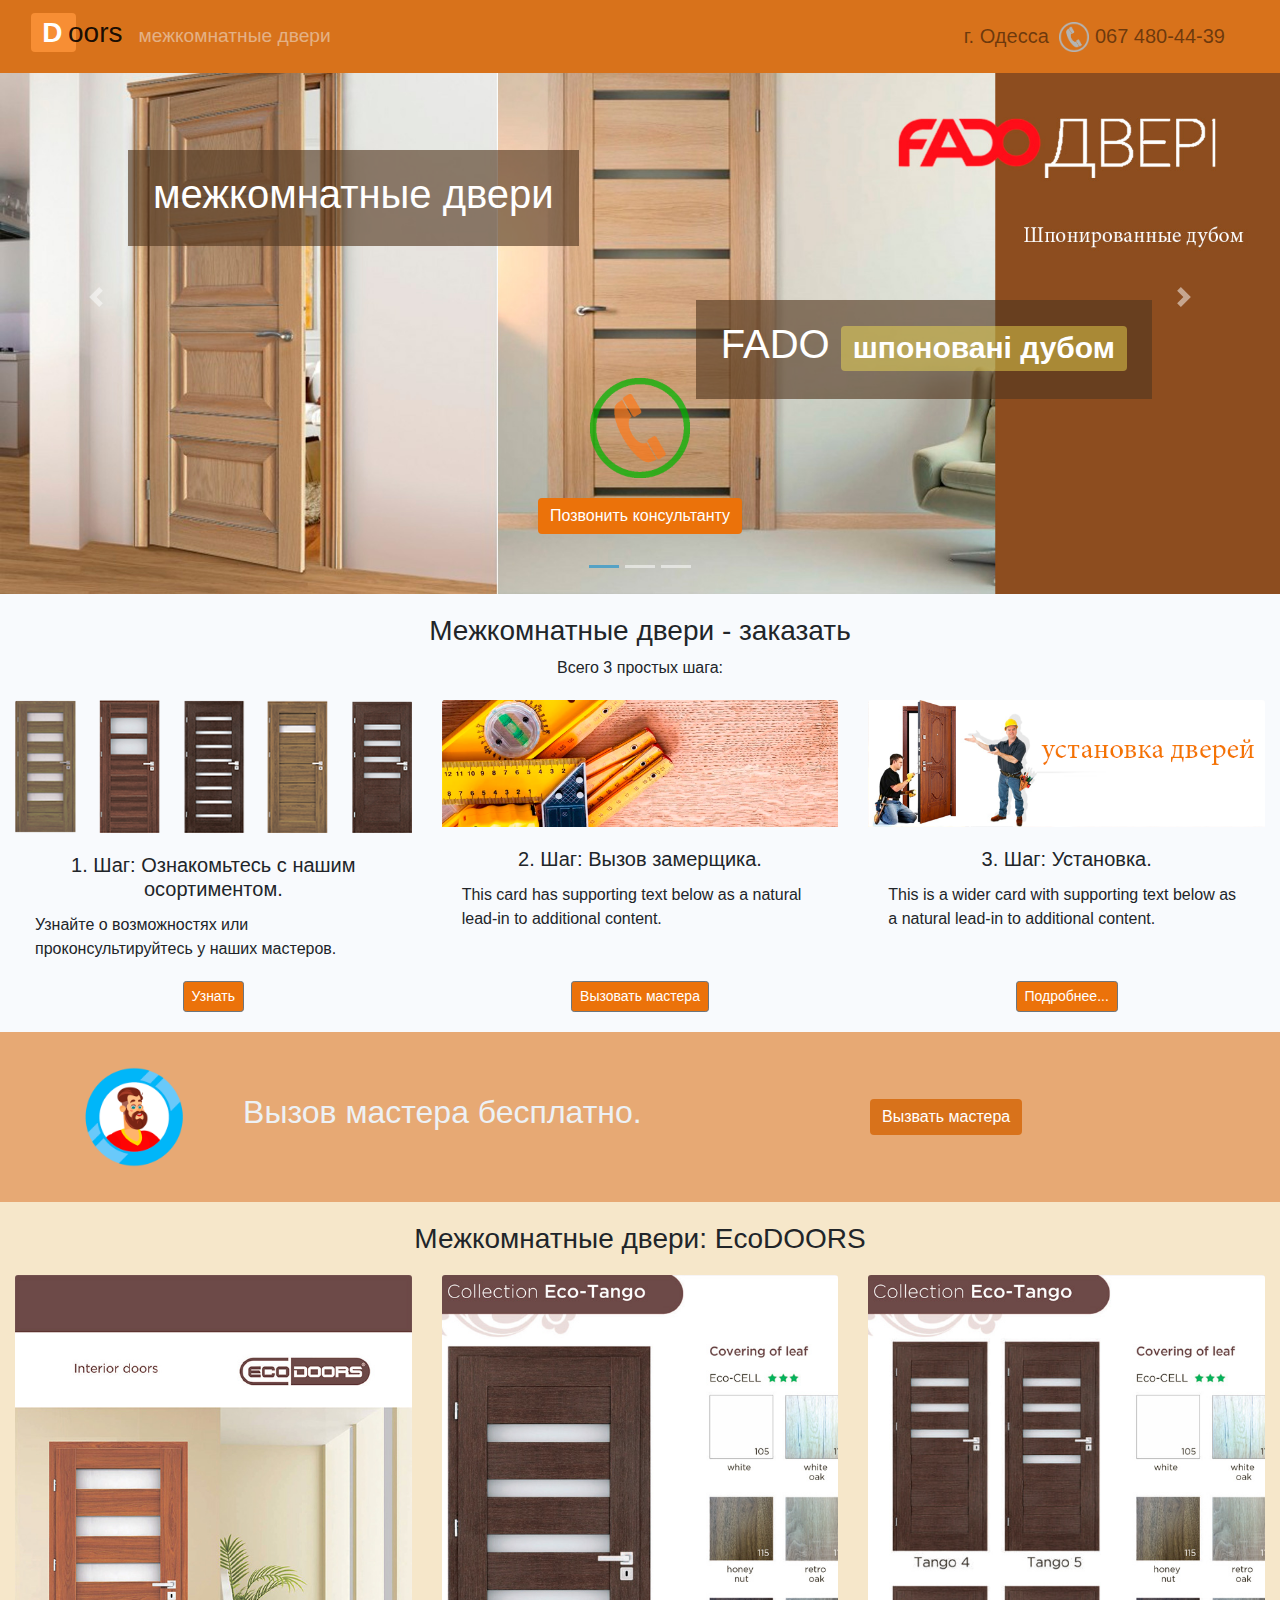
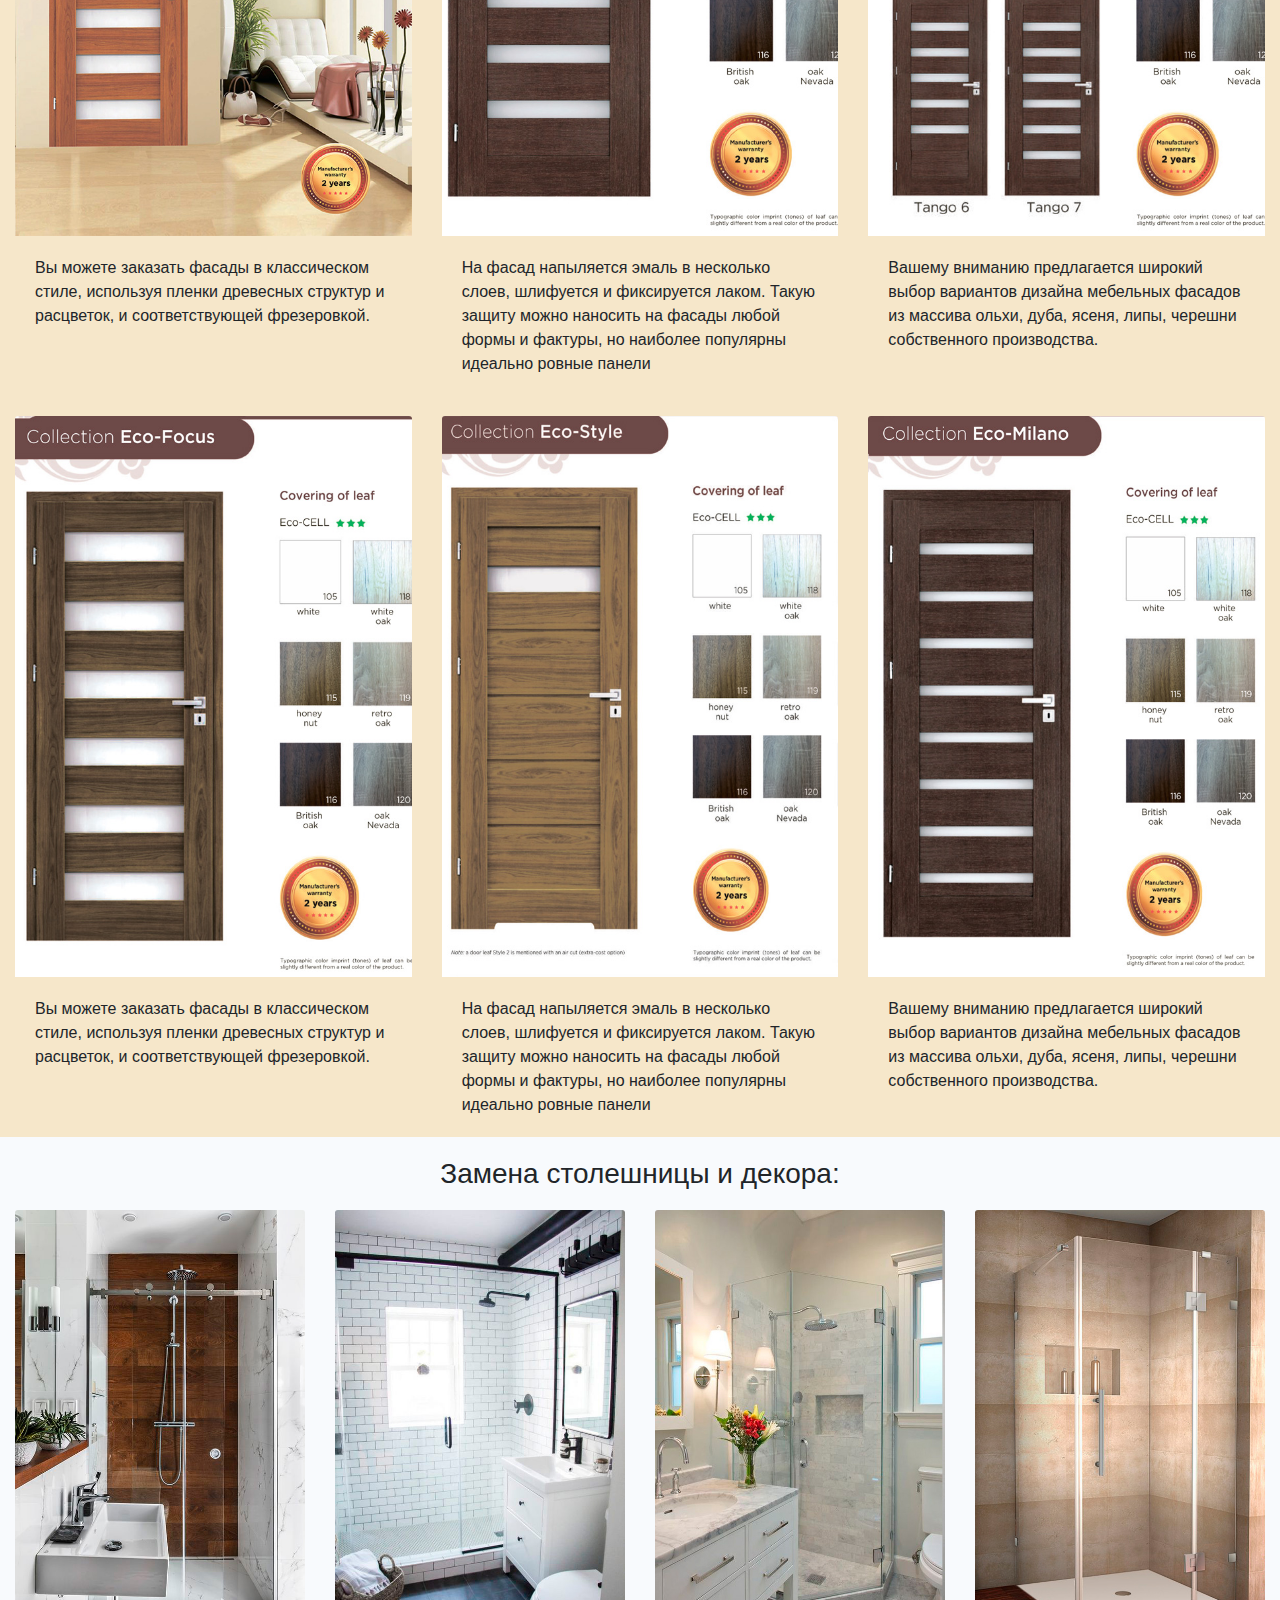
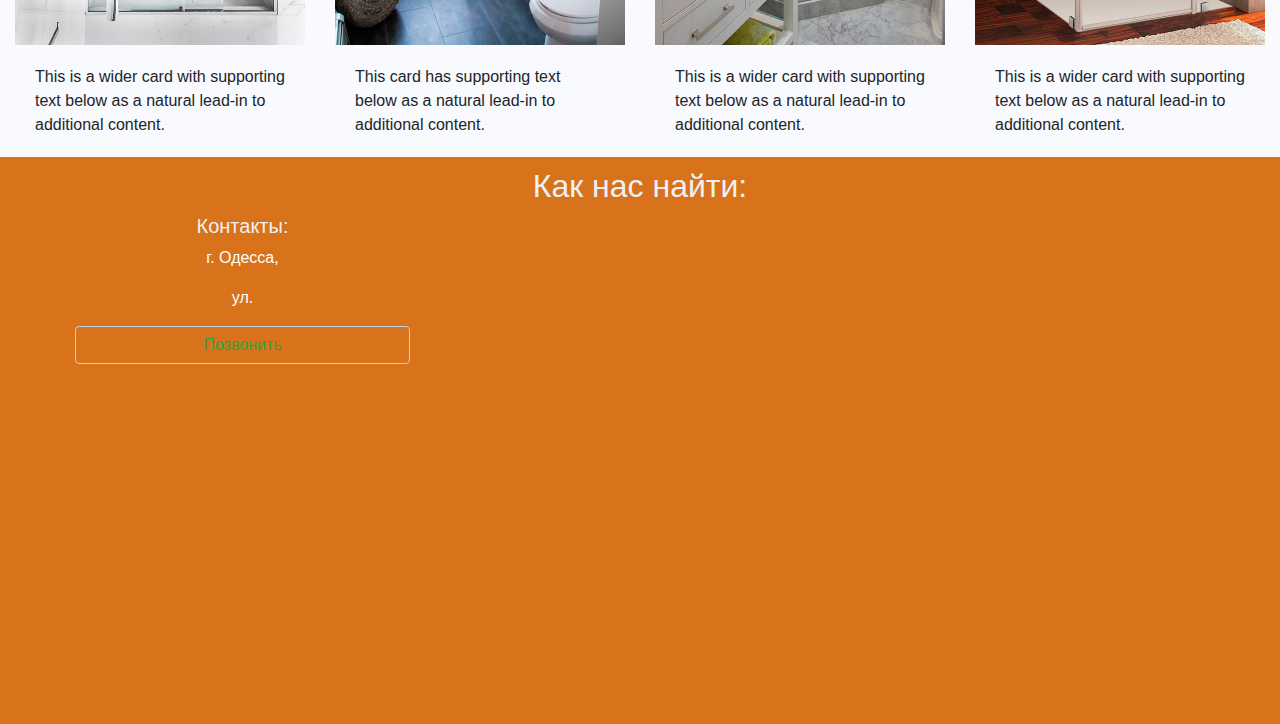
==== doors.html @ a0ecee4b "ЫЫЫАА" ====
<!DOCTYPE html>
<html>

<head>
    <meta charset="utf-8">
    <meta name="viewport" content="width=device-width, initial-scale=1.0, shrink-to-fit=no">
    <title>Межкомнатные двери</title>
    <link rel="stylesheet" href="https://cdnjs.cloudflare.com/ajax/libs/twitter-bootstrap/4.1.3/css/bootstrap.min.css">
    <link rel="stylesheet" href="https://cdnjs.cloudflare.com/ajax/libs/font-awesome/4.7.0/css/font-awesome.min.css">
    <link rel="stylesheet" href="https://cdnjs.cloudflare.com/ajax/libs/animate.css/3.5.2/animate.min.css">
    <link rel="stylesheet" href="assets/css/styles.doors.css">
</head>

<body>
<style>
/*a {
    color: #FFFFFF;*/
}
</style>
    <section>
        <nav class="navbar fixed-top navbar-light navbar-expand-md" style="background-color: rgb(216, 114, 27);">
            <div class="container-fluid">
            <a class="navbar-brand d-inline-block align-top" href="#"><h3><span class="badge logo">D</span>oors</h3></a>
            <span class="navbar-text" style="color:rgba(240, 240, 240, 0.5);">
   <span style="font-size: 1.2rem;"> межкомнатные двери</span>
  </span>
            <button class="navbar-toggler" data-toggle="collapse" data-target="#navcol-1"><span class="sr-only">Toggle navigation</span><span class="navbar-toggler-icon"></span></button>
             <div class="collapse navbar-collapse justify-content-end" id="navcol-1">
                <ul class="nav navbar-nav">
                  <li class="nav-item" role="presentation"><a class="nav-link navbar-brand" href="tel:+380674804439"><span style="margin-right:5px;">г. Одесса </span>
   <img src="assets/img/tel2.png" height="30" class="1" alt=""> 067 480-44-39</a>
   </li>

                    </ul>
                </div>
            </div>
        </nav>
        <div>
                              <!-- Start: best carousel slide -->
 <div id="carouselExampleCaptions" class="carousel slide" data-ride="carousel">
    <ol class="carousel-indicators">
      <li data-target="#carouselExampleCaptions" data-slide-to="0" class="active" style="background-color: #55a2c5 !important;"></li>
      <li data-target="#carouselExampleCaptions" data-slide-to="1"></li>
      <li data-target="#carouselExampleCaptions" data-slide-to="2"></li>
    </ol>
    <div class="carousel-inner">
      <div class="carousel-item active">
        <img src="assets/img/sl-door-1.jpg" class="d-block w-100" alt="...">
        <div class="hed-text d-none d-md-block"><h1 style="font-weight: 400 !important;">межкомнатные двери
</h1></div>
        <div class="hed-text-2 d-none d-md-block"><h1 style="font-weight: 400 !important;">FADO <span class="badge" style="background-color:rgba(253, 233, 85, 0.44);">шпоновані дубом</span></h1></div>
        <div class="carousel-my-caption d-none d-md-block"> <a href="#"><img src="assets/img/tel3.png" class="mx-auto d-block" height="100" alt="..."></a>
        <a href="tel:+380674804439" type="button" class="btn btn-info" style=" margin-top: 20px; margin-bottom:20px; background-color:#eb720a; border:0;"> Позвонить консультанту</a>
          
        </div>

      </div>
      
      
      <div class="carousel-item ">
        <img src="assets/img/sl-door-2.jpg" class="d-block w-100" alt="...">
        <div class="hed-text d-none d-md-block"><h1 style="font-weight: 400 !important;">Позвони сейчас - это эканомия на 80%.</h1></div>
        <div class="hed-text-2 d-none d-md-block"><h1 style="font-weight: 400 !important;">Устоновка быстро и не дорого. <span class="badge" style="background-color:rgba(253, 233, 85, 0.44);">Позвонть: 777 77 77</span></h1></div>
        <div class="carousel-my-caption d-none d-md-block"> <a href="#"><img src="assets/img/tel.png" class="mx-auto d-block" height="100" alt="..."></a>
        <a href="tel:+380674804439" type="button" class="btn btn-info" style=" margin-top: 20px; margin-bottom:20px; background-color:#eb720a; border:0;"> Вызвать мастера</a>
          
        </div>

      </div>
      
      
      <div class="carousel-item">
        <img src="assets/img/sl-door-3.jpg" class="d-block w-100" alt="...">
        
        

      </div>


    </div>
    <a class="carousel-control-prev" href="#carouselExampleCaptions" role="button" data-slide="prev">
      <span class="carousel-control-prev-icon" aria-hidden="true"></span>
      <span class="sr-only">Previous</span>
    </a>
    <a class="carousel-control-next" href="#carouselExampleCaptions" role="button" data-slide="next">
      <span class="carousel-control-next-icon" aria-hidden="true"></span>
      <span class="sr-only">Next</span>
    </a>
  </div>
                    <!-- End: best carousel slide -->

        </div>
    </section>
    
    <div class="container-fluid" id="main_content-1"  style="background-color: rgba(199, 217, 238, 0.13);">
    <h3 class="text-center" style="font-weight: 400 !important;">Межкомнатные двери - заказать</h3>
    <p class="text-center">Всего 3 простых шага:</p>

    <div class="card-deck" style="margin-top:20px; padding-bottom: 20px;">
  <div class="card bg-transparent" style="border:0;">
    <img src="assets/img/doors.png" class="card-img-top mx-auto d-block"  alt="...">
    <div class="card-body">
      <h5 class="card-title text-center">1. Шаг: Ознакомьтесь с нашим осортиментом.</h5>
      <p class="card-text">Узнайте о возможностях или проконсультируйтесь у наших мастеров.</p>
    </div>

      <a href="#" type="button" class="btn btn-secondary btn-sm mx-auto" style=" background-color:#eb720a;">Узнать</a>

  </div>
  <div class="card bg-transparent" style="border:0;">
    <img src="assets/img/zamer.png" class="card-img-top mx-auto d-block"  alt="...">
    <div class="card-body">
      <h5 class="card-title text-center">2. Шаг: Вызов замерщика.</h5>
      <p class="card-text">This card has supporting text below as a natural lead-in to additional content.</p>
    </div>
  <a href="tel:+380674804439" type="button" class="btn btn-secondary btn-sm mx-auto" style=" background-color:#eb720a;">Вызовать мастера</a>
  </div>
  <div class="card bg-transparent" style="border:0;">
    <img src="assets/img/zamer2.png" class="card-img-top mx-auto d-block"  alt="...">
    <div class="card-body">
      <h5 class="card-title text-center">3. Шаг: Установка.</h5>
      <p class="card-text">This is a wider card with supporting text below as a natural lead-in to additional content. </p>
    </div>
  <a href="#" type="button" class="btn btn-secondary btn-sm mx-auto" style=" background-color:#eb720a;">Подробнее...</a>
  </div>
</div>
</div>
 <div class="container-fluid" id="main_content-v"  style="background-color: rgba(216, 114, 27, 0.61); padding: 10px;">
 <div class="row align-items-center" style="height:150px;">
    <div class="d-flex col-sm-8 align-items-center" style="padding-left: 5em;">
    <img src="assets/img/men.png" height="100" class="d-block" style="float:left; margin-right:50px;" alt="...">
      <h2  class="font-weight-normal" style="color:#EDF1F5;">Вызов мастера бесплатно.</h2>
    </div>
    
    <div class="col-sm-4">
      <button type="button" class="btn btn-info text-center" style=" /*margin-top: 20px; margin-bottom:20px;*/ background-color:rgb(216, 114, 27); border:0;">Вызвать мастера</button>
    </div>
  </div>
    
    
    </div>
 <div class="container-fluid" id="main_content-2"  style="background-color: rgba(241, 218, 175, 0.66);">
    <h3 class="text-center" style="font-weight: 400 !important;">Межкомнатные двери: EcoDOORS</h3>
   

    <div class="card-deck" style="margin-top:20px;">
  <div class="card bg-transparent" style="border:0;">
    <img src="assets/img/EcoDoors_1.jpg" class="card-img-top mx-auto d-block"  alt="...">
    <div class="card-body">
     
      <p class="card-text">Вы можете заказать фасады в классическом стиле, используя пленки древесных структур и расцветок, и соответствующей фрезеровкой.
</p>
    </div>
  </div>
  
  <div class="card bg-transparent" style="border:0;">
    <img src="assets/img/EcoDoors_2.jpg" class="card-img-top mx-auto d-block"  alt="...">
    <div class="card-body">
      
      <p class="card-text">На фасад напыляется эмаль в несколько слоев, шлифуется и фиксируется лаком. Такую защиту можно наносить на фасады любой формы и фактуры, но наиболее популярны идеально ровные панели</p>
    </div>

  </div>
  <div class="card bg-transparent" style="border:0;">
    <img src="assets/img/EcoDoors_3.jpg" class="card-img-top mx-auto d-block"  alt="...">
    <div class="card-body">

      <p class="card-text">Вашему вниманию предлагается широкий выбор вариантов дизайна мебельных фасадов из массива ольхи, дуба, ясеня, липы, черешни собственного производства.</p>
    </div>
 
  </div>
</div>

<div class="card-deck" style="margin-top:20px;">
  <div class="card bg-transparent" style="border:0;">
    <img src="assets/img/EcoDoors_4.jpg" class="card-img-top mx-auto d-block"  alt="...">
    <div class="card-body">
     
      <p class="card-text">Вы можете заказать фасады в классическом стиле, используя пленки древесных структур и расцветок, и соответствующей фрезеровкой.
</p>
    </div>
  </div>
  
  <div class="card bg-transparent" style="border:0;">
    <img src="assets/img/EcoDoors_5.jpg" class="card-img-top mx-auto d-block"  alt="...">
    <div class="card-body">
      
      <p class="card-text">На фасад напыляется эмаль в несколько слоев, шлифуется и фиксируется лаком. Такую защиту можно наносить на фасады любой формы и фактуры, но наиболее популярны идеально ровные панели</p>
    </div>

  </div>
  <div class="card bg-transparent" style="border:0;">
    <img src="assets/img/EcoDoors_6.jpg" class="card-img-top mx-auto d-block"  alt="...">
    <div class="card-body">

      <p class="card-text">Вашему вниманию предлагается широкий выбор вариантов дизайна мебельных фасадов из массива ольхи, дуба, ясеня, липы, черешни собственного производства.</p>
    </div>
 
  </div>
</div>

        </div>
        
<div class="container-fluid" id="main_content-2"  style="background-color: rgba(199, 217, 238, 0.12);">
    <h3 class="text-center" style="font-weight: 400 !important;">Замена столешницы и декора:</h3>
   

    <div class="card-deck" style="margin-top:20px;">
  <div class="card bg-transparent" style="border:0;">
    <img src="assets/img/g1.jpg" class="card-img-top mx-auto d-block"  alt="...">
    <div class="card-body">
     
      <p class="card-text">This is a wider card with supporting text below as a natural lead-in to additional content.</p>
    </div>

      

  </div>
  <div class="card bg-transparent" style="border:0;">
    <img src="assets/img/g2.jpg" class="card-img-top mx-auto d-block"  alt="...">
    <div class="card-body">
      
      <p class="card-text">This card has supporting text below as a natural lead-in to additional content.</p>
    </div>

  </div>
  <div class="card bg-transparent" style="border:0;">
    <img src="assets/img/g3.jpg" class="card-img-top mx-auto d-block"  alt="...">
    <div class="card-body">

      <p class="card-text">This is a wider card with supporting text below as a natural lead-in to additional content.</p>
    </div>
 
  </div>
  
  <div class="card bg-transparent" style="border:0;">
    <img src="assets/img/g4.jpg" class="card-img-top mx-auto d-block"  alt="...">
    <div class="card-body">

      <p class="card-text">This is a wider card with supporting text below as a natural lead-in to additional content.</p>
    </div>
 
  </div>
</div>
        </div>

<div class="container-fluid" id="main_content-v"  style="background-color: rgb(216, 114, 27); padding: 10px;">
<h2  class="font-weight-normal text-center" style="color:#EDF1F5;">Как нас найти:</h2>
 <div class="row align-items-center">
    <div class="col-sm-4 align-self-start" style="padding-left: 5em; color:#fff;">
    <h5 class="font-weight-normal text-center" style="color:#EDF1F5;">Контакты:</h2>
    <p class="text-center">г. Одесса,</p>
   <p class="text-center"> ул. </p>
    <button type="button" class="btn btn-outline-success btn-block" style=" border-color:#BBD3E5;">Позвонить</button>
      
    </div>
    <div class="col-sm-8">
      <iframe src="https://www.google.com/maps/embed?pb=!1m13!1m11!1m3!1d3016.4733413417507!2d30.730934511311364!3d46.427500029316256!2m2!1f0!2f0!3m2!1i1024!2i768!4f13.1!5e1!3m2!1sru!2sua!4v1558443620267!5m2!1sru!2sua" width="100%" height="500" frameborder="0" style="border:0; float:right;" allowfullscreen></iframe>
    </div>
  </div>
    
    
    </div>
    <script src="https://cdnjs.cloudflare.com/ajax/libs/jquery/3.3.1/jquery.min.js"></script>
    <script src="https://cdnjs.cloudflare.com/ajax/libs/twitter-bootstrap/4.1.3/js/bootstrap.bundle.min.js"></script>
</body>

</html>
---- assets/css/styles.doors.css ----
div.jumbotron.carousel-hero{color:#fff;text-align:center;background-size:cover;background-position:center;padding-top:100px;padding-bottom:100px;margin-bottom:0}div.jumbotron.hero-nature{background-image:url(/assets/img/architect-at-the-construction.jpg?h=7b13db586f5ab98191e91d6d963e1f7f)}div.jumbotron.hero-photography{background-image:url(/assets/img/architects-and-worker.jpg?h=f85f70e446dd8ff3debacee1c5e04bc6)}div.jumbotron.hero-technology{background-image:url(/assets/img/young-college-students.jpg?h=3b924573ccef909c6753a54c7f30caf1)}h1.hero-title,h2.hero-title,h3.hero-title{text-shadow:0 3px 3px rgba(0,0,0,.4);color:#fff}p.hero-subtitle{max-width:600px;margin:25px auto;padding:10px 15px;color:#fff}.plat{border-radius:0}.btn-primary.focus,.btn-primary:focus{box-shadow:0 0 0 0 #048f83!important}.btn-primary:hover{color:#fff;background-color:#016090;border-color:#016090}.btn.btn-primary{background-color:#048f83!important;border-color:#048f83!important}span{font-style:inherit;font-weight:inherit}
.carousel-my-caption {
	position: absolute;
    right: 15%;
    bottom: 20px;
    left: 15%;
    z-index: 10;
    padding-top: 20px;
    padding-bottom: 20px;
    color: #fff;
    text-align: center;
}
.hed-text {
	top: 100px;
	position: absolute;
	z-index: 2000;
	margin-top: 50px;
	left: 10%;
	padding-top: 20px;
	padding-bottom: 20px;
	padding-left: 25px;
	padding-right: 25px;
	background-color: rgba(82,55,31,0.63);
	color: #fff;
}
.hed-text-2 {
	top: 250px;
	position: absolute;
	z-index: 2000;
	margin-top: 50px;
	 right: 10%;
	padding-top: 20px;
	padding-bottom: 20px;
	padding-left: 25px;
	padding-right: 25px;
	background-color: rgba(82,55,31,0.63);
	color: #fff;
}
#main_content-1 {
	padding-top: 20px;
}
#main_content-2 {
	padding-top: 20px;

}
.logo {
	background-color:rgb(247, 142, 52);
	color:#FFFFFF; 
	font-size:100%;
	margin-right: -0.3em; 
	padding-right: 0.5em;
	padding-bottom: 0.2em;
    padding-top: 0.2em;
}
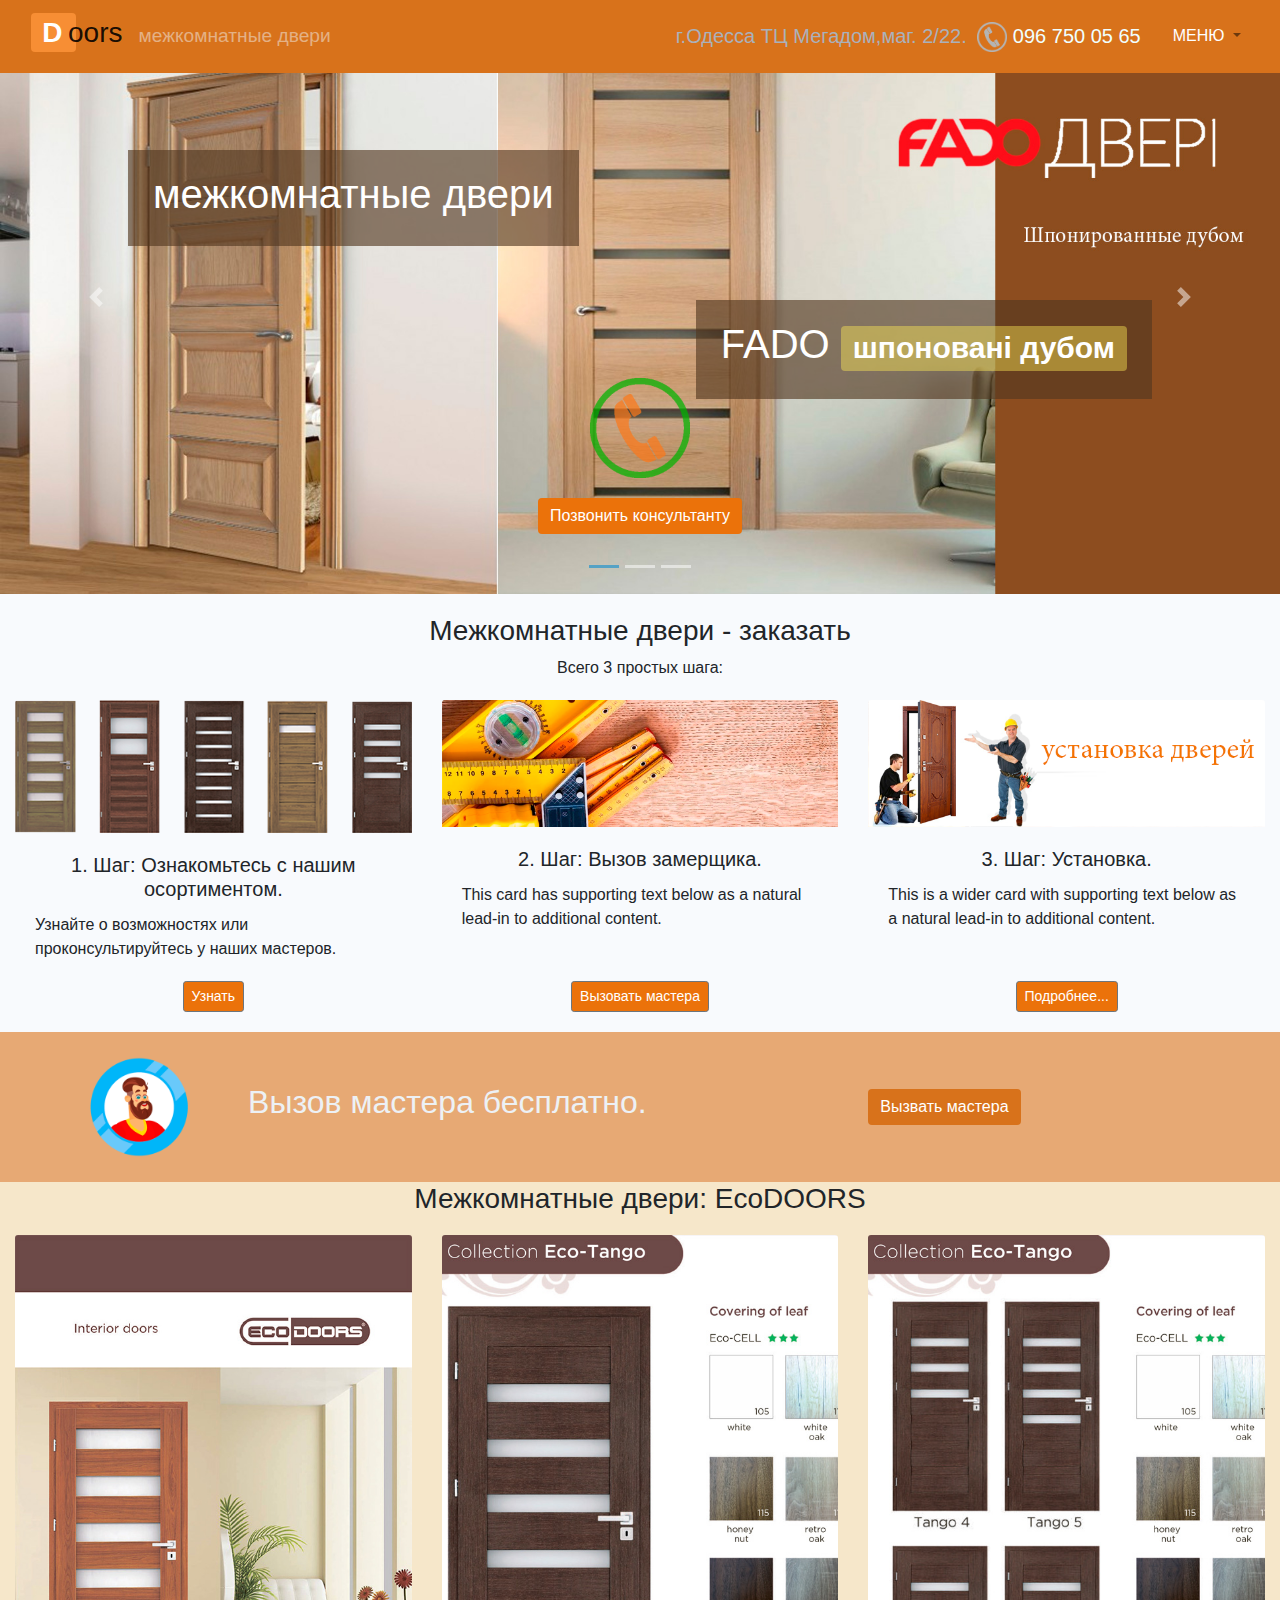
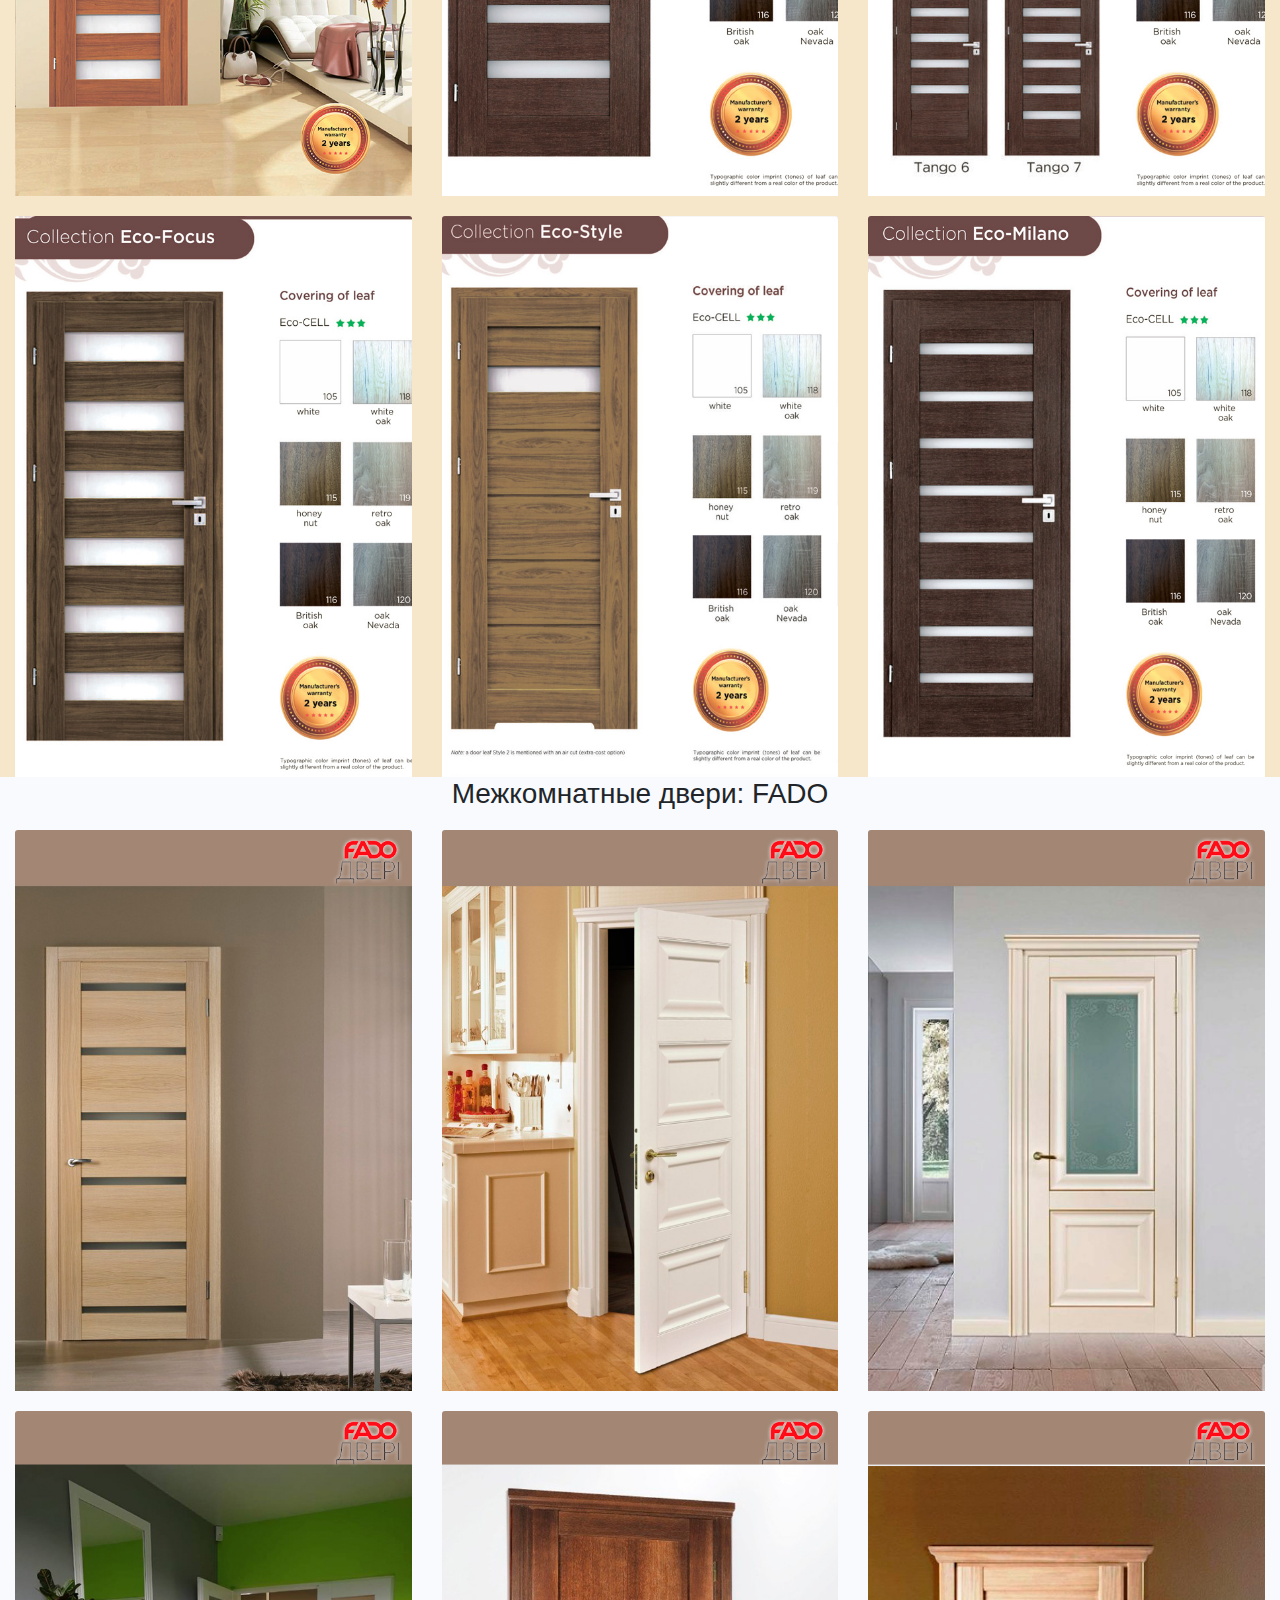
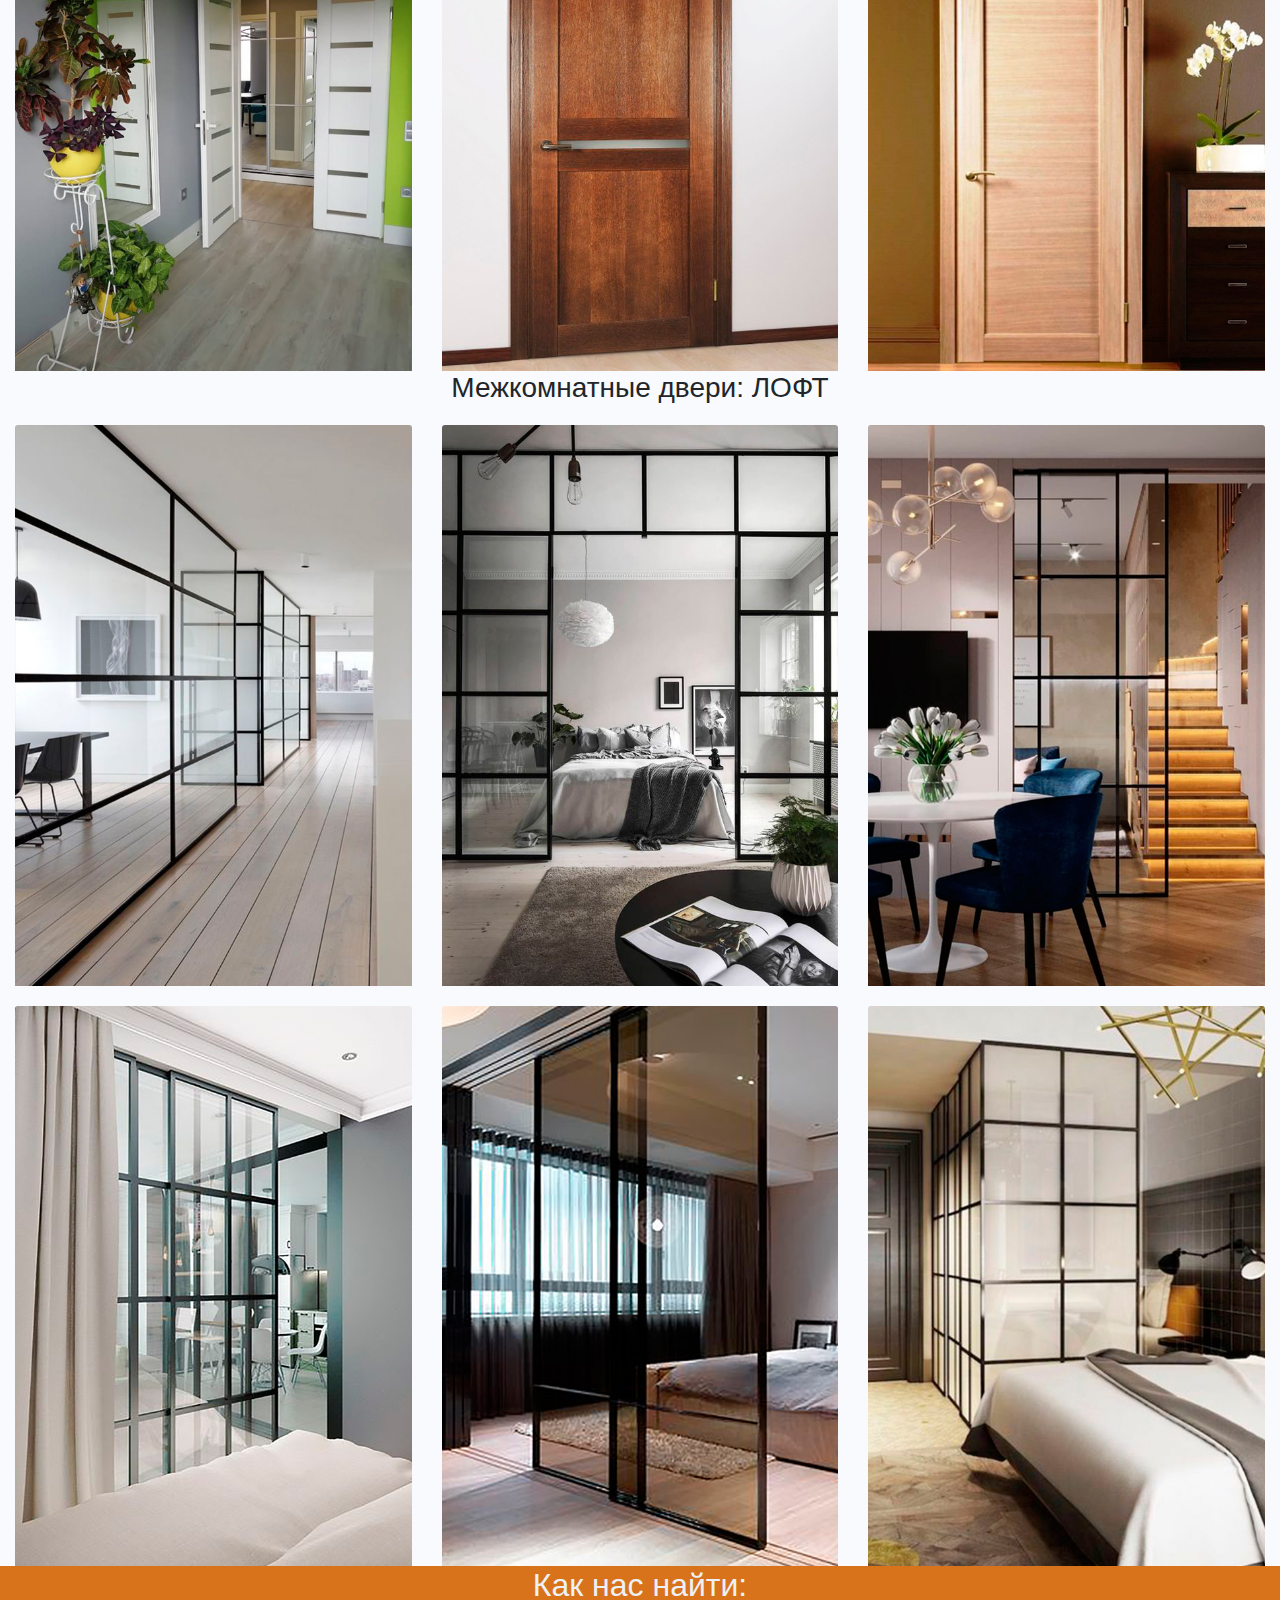
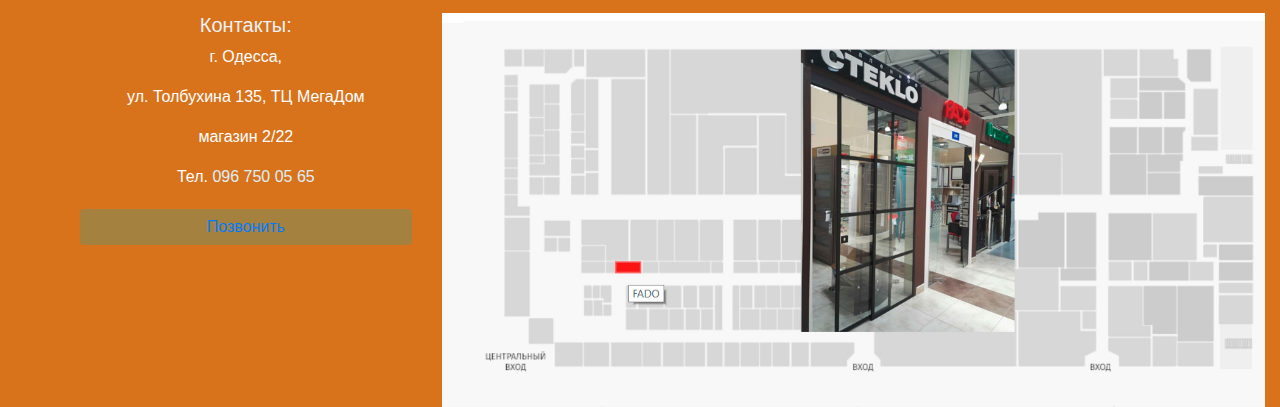
==== commit f067f1ed: "weee" ====
--- a/doors.html
+++ b/doors.html
@@ -26,10 +26,18 @@
   </span>
             <button class="navbar-toggler" data-toggle="collapse" data-target="#navcol-1"><span class="sr-only">Toggle navigation</span><span class="navbar-toggler-icon"></span></button>
              <div class="collapse navbar-collapse justify-content-end" id="navcol-1">
-                <ul class="nav navbar-nav">
-                  <li class="nav-item" role="presentation"><a class="nav-link navbar-brand" href="tel:+380674804439"><span style="margin-right:5px;">г. Одесса </span>
-   <img src="assets/img/tel2.png" height="30" class="1" alt=""> 067 480-44-39</a>
-   </li>
+      <ul class="nav navbar-nav">
+         <li class="nav-item" role="presentation"><a class="nav-link navbar-brand" href="tel:+380487952994" style="color:azure;"><span style="margin-right:5px; color:#aab1bb;">г.Одесса ТЦ Мегадом,маг. 2/22.  </span>
+   <img src="assets/img/tel2.png" height="30" class="1" alt="+380967500565"> 096 750 05 65</a>
+         </li>
+         <li class="nav-item dropdown">
+        <a class="nav-link dropdown-toggle" href="#" id="#" role="button" data-toggle="dropdown" aria-haspopup="true" aria-expanded="false">
+        <span style="color:#FFFFFF;"> МЕНЮ</span>
+        </a>
+        <div class="dropdown-menu  dropdown-menu-left" aria-labelledby="navbarDropdown">
+          <a class="dropdown-item" href="index.html">Душевые кабинки</a>
+        </div>
+      </li>
 
                     </ul>
                 </div>
@@ -60,7 +68,7 @@
       <div class="carousel-item ">
         <img src="assets/img/sl-door-2.jpg" class="d-block w-100" alt="...">
         <div class="hed-text d-none d-md-block"><h1 style="font-weight: 400 !important;">Позвони сейчас - это эканомия на 80%.</h1></div>
-        <div class="hed-text-2 d-none d-md-block"><h1 style="font-weight: 400 !important;">Устоновка быстро и не дорого. <span class="badge" style="background-color:rgba(253, 233, 85, 0.44);">Позвонть: 777 77 77</span></h1></div>
+        <div class="hed-text-2 d-none d-md-block"><h1 style="font-weight: 400 !important;"> Установка быстро и недорого <span class="badge" style="background-color:rgba(253, 233, 85, 0.44);">Позвонть: 777 77 77</span></h1></div>
         <div class="carousel-my-caption d-none d-md-block"> <a href="#"><img src="assets/img/tel.png" class="mx-auto d-block" height="100" alt="..."></a>
         <a href="tel:+380674804439" type="button" class="btn btn-info" style=" margin-top: 20px; margin-bottom:20px; background-color:#eb720a; border:0;"> Вызвать мастера</a>
           
@@ -125,7 +133,7 @@
   </div>
 </div>
 </div>
- <div class="container-fluid" id="main_content-v"  style="background-color: rgba(216, 114, 27, 0.61); padding: 10px;">
+ <div class="container-fluid" id="main_content-v"  style="background-color: rgba(216, 114, 27, 0.61);">
  <div class="row align-items-center" style="height:150px;">
     <div class="d-flex col-sm-8 align-items-center" style="padding-left: 5em;">
     <img src="assets/img/men.png" height="100" class="d-block" style="float:left; margin-right:50px;" alt="...">
@@ -139,124 +147,138 @@
     
     
     </div>
- <div class="container-fluid" id="main_content-2"  style="background-color: rgba(241, 218, 175, 0.66);">
+ <div class="container-fluid"  style="background-color: rgba(241, 218, 175, 0.66);">
     <h3 class="text-center" style="font-weight: 400 !important;">Межкомнатные двери: EcoDOORS</h3>
    
 
     <div class="card-deck" style="margin-top:20px;">
   <div class="card bg-transparent" style="border:0;">
     <img src="assets/img/EcoDoors_1.jpg" class="card-img-top mx-auto d-block"  alt="...">
-    <div class="card-body">
-     
-      <p class="card-text">Вы можете заказать фасады в классическом стиле, используя пленки древесных структур и расцветок, и соответствующей фрезеровкой.
-</p>
-    </div>
+   
   </div>
   
   <div class="card bg-transparent" style="border:0;">
     <img src="assets/img/EcoDoors_2.jpg" class="card-img-top mx-auto d-block"  alt="...">
-    <div class="card-body">
-      
-      <p class="card-text">На фасад напыляется эмаль в несколько слоев, шлифуется и фиксируется лаком. Такую защиту можно наносить на фасады любой формы и фактуры, но наиболее популярны идеально ровные панели</p>
-    </div>
+   
 
   </div>
   <div class="card bg-transparent" style="border:0;">
     <img src="assets/img/EcoDoors_3.jpg" class="card-img-top mx-auto d-block"  alt="...">
-    <div class="card-body">
-
-      <p class="card-text">Вашему вниманию предлагается широкий выбор вариантов дизайна мебельных фасадов из массива ольхи, дуба, ясеня, липы, черешни собственного производства.</p>
-    </div>
+   
+  </div>
+</div>
+
+<div class="card-deck" style="margin-top:20px;">
+  <div class="card bg-transparent" style="border:0;">
+    <img src="assets/img/EcoDoors_4.jpg" class="card-img-top mx-auto d-block"  alt="...">
+    
+  </div>
+  
+  <div class="card bg-transparent" style="border:0;">
+    <img src="assets/img/EcoDoors_5.jpg" class="card-img-top mx-auto d-block"  alt="...">
+    
+
+  </div>
+  <div class="card bg-transparent" style="border:0;">
+    <img src="assets/img/EcoDoors_6.jpg" class="card-img-top mx-auto d-block"  alt="...">
+    
  
   </div>
 </div>
 
+        </div>
+        
+<div class="container-fluid"  style="background-color: rgba(199, 217, 238, 0.12);">
+    <h3 class="text-center" style="font-weight: 400 !important;">Межкомнатные двери: FADO</h3>
+   <div class="card-deck" style="margin-top:20px;">
+  <div class="card bg-transparent" style="border:0;">
+    <img src="assets/img/dado-1.jpg" class="card-img-top mx-auto d-block"  alt="...">
+   
+  </div>
+  
+  <div class="card bg-transparent" style="border:0;">
+    <img src="assets/img/dado-2.jpg" class="card-img-top mx-auto d-block"  alt="...">
+   
+
+  </div>
+  <div class="card bg-transparent" style="border:0;">
+    <img src="assets/img/dado-3.jpg" class="card-img-top mx-auto d-block"  alt="...">
+   
+  </div>
+</div>
+
 <div class="card-deck" style="margin-top:20px;">
   <div class="card bg-transparent" style="border:0;">
-    <img src="assets/img/EcoDoors_4.jpg" class="card-img-top mx-auto d-block"  alt="...">
-    <div class="card-body">
-     
-      <p class="card-text">Вы можете заказать фасады в классическом стиле, используя пленки древесных структур и расцветок, и соответствующей фрезеровкой.
-</p>
-    </div>
-  </div>
-  
-  <div class="card bg-transparent" style="border:0;">
-    <img src="assets/img/EcoDoors_5.jpg" class="card-img-top mx-auto d-block"  alt="...">
-    <div class="card-body">
-      
-      <p class="card-text">На фасад напыляется эмаль в несколько слоев, шлифуется и фиксируется лаком. Такую защиту можно наносить на фасады любой формы и фактуры, но наиболее популярны идеально ровные панели</p>
-    </div>
-
-  </div>
-  <div class="card bg-transparent" style="border:0;">
-    <img src="assets/img/EcoDoors_6.jpg" class="card-img-top mx-auto d-block"  alt="...">
-    <div class="card-body">
-
-      <p class="card-text">Вашему вниманию предлагается широкий выбор вариантов дизайна мебельных фасадов из массива ольхи, дуба, ясеня, липы, черешни собственного производства.</p>
-    </div>
+    <img src="assets/img/dado-4.jpg" class="card-img-top mx-auto d-block"  alt="...">
+    
+  </div>
+  
+  <div class="card bg-transparent" style="border:0;">
+    <img src="assets/img/dado-5.jpg" class="card-img-top mx-auto d-block"  alt="...">
+    
+
+  </div>
+  <div class="card bg-transparent" style="border:0;">
+    <img src="assets/img/dado-6.jpg" class="card-img-top mx-auto d-block"  alt="...">
+    
  
   </div>
-</div>
-
-        </div>
-        
-<div class="container-fluid" id="main_content-2"  style="background-color: rgba(199, 217, 238, 0.12);">
-    <h3 class="text-center" style="font-weight: 400 !important;">Замена столешницы и декора:</h3>
-   
-
-    <div class="card-deck" style="margin-top:20px;">
-  <div class="card bg-transparent" style="border:0;">
-    <img src="assets/img/g1.jpg" class="card-img-top mx-auto d-block"  alt="...">
-    <div class="card-body">
-     
-      <p class="card-text">This is a wider card with supporting text below as a natural lead-in to additional content.</p>
-    </div>
-
-      
-
-  </div>
-  <div class="card bg-transparent" style="border:0;">
-    <img src="assets/img/g2.jpg" class="card-img-top mx-auto d-block"  alt="...">
-    <div class="card-body">
-      
-      <p class="card-text">This card has supporting text below as a natural lead-in to additional content.</p>
-    </div>
-
-  </div>
-  <div class="card bg-transparent" style="border:0;">
-    <img src="assets/img/g3.jpg" class="card-img-top mx-auto d-block"  alt="...">
-    <div class="card-body">
-
-      <p class="card-text">This is a wider card with supporting text below as a natural lead-in to additional content.</p>
-    </div>
+
+    
+        </div></div>
+   <div class="container-fluid"  style="background-color: rgba(199, 217, 238, 0.12);">
+    <h3 class="text-center" style="font-weight: 400 !important;">Межкомнатные двери: ЛОФТ</h3>
+   <div class="card-deck" style="margin-top:20px;">
+  <div class="card bg-transparent" style="border:0;">
+    <img src="assets/img/loft-1.jpg" class="card-img-top mx-auto d-block"  alt="...">
+   
+  </div>
+  
+  <div class="card bg-transparent" style="border:0;">
+    <img src="assets/img/loft-2.jpg" class="card-img-top mx-auto d-block"  alt="...">
+   
+
+  </div>
+  <div class="card bg-transparent" style="border:0;">
+    <img src="assets/img/loft-3.jpg" class="card-img-top mx-auto d-block"  alt="...">
+   
+  </div>
+</div>
+
+<div class="card-deck" style="margin-top:20px;">
+  <div class="card bg-transparent" style="border:0;">
+    <img src="assets/img/loft-4.jpg" class="card-img-top mx-auto d-block"  alt="...">
+    
+  </div>
+  
+  <div class="card bg-transparent" style="border:0;">
+    <img src="assets/img/loft-5.jpg" class="card-img-top mx-auto d-block"  alt="...">
+    
+
+  </div>
+  <div class="card bg-transparent" style="border:0;">
+    <img src="assets/img/loft-6.jpg" class="card-img-top mx-auto d-block"  alt="...">
+    
  
   </div>
-  
-  <div class="card bg-transparent" style="border:0;">
-    <img src="assets/img/g4.jpg" class="card-img-top mx-auto d-block"  alt="...">
-    <div class="card-body">
-
-      <p class="card-text">This is a wider card with supporting text below as a natural lead-in to additional content.</p>
-    </div>
- 
-  </div>
-</div>
-        </div>
-
-<div class="container-fluid" id="main_content-v"  style="background-color: rgb(216, 114, 27); padding: 10px;">
+
+    
+        </div></div>
+
+<div class="container-fluid" style="background-color: rgb(216, 114, 27);">
 <h2  class="font-weight-normal text-center" style="color:#EDF1F5;">Как нас найти:</h2>
  <div class="row align-items-center">
     <div class="col-sm-4 align-self-start" style="padding-left: 5em; color:#fff;">
     <h5 class="font-weight-normal text-center" style="color:#EDF1F5;">Контакты:</h2>
     <p class="text-center">г. Одесса,</p>
-   <p class="text-center"> ул. </p>
-    <button type="button" class="btn btn-outline-success btn-block" style=" border-color:#BBD3E5;">Позвонить</button>
-      
+   <p class="text-center"> ул. Толбухина 135, ТЦ МегаДом</p>
+   <p class="text-center"> магазин 2/22</p>
+   <!--<p class="text-center">Тел.  <a href="tel:+38067 670 87 45" style="color:rgba(219,239,248,1.00);">067 670 87 45</a></p>-->
+   <p class="text-center">Тел. <a href="tel:+3096 750 05 65" style="color:rgba(219,239,248,1.00);"> 096 750 05 65</a></p>
+     <a type="button" href="tel:+380967500565" class="btn btn-block" style="margin-top: 20px; margin-bottom: 20px; background-color: #A4813F; border: 0;"> Позвонить</a> 
     </div>
     <div class="col-sm-8">
-      <iframe src="https://www.google.com/maps/embed?pb=!1m13!1m11!1m3!1d3016.4733413417507!2d30.730934511311364!3d46.427500029316256!2m2!1f0!2f0!3m2!1i1024!2i768!4f13.1!5e1!3m2!1sru!2sua!4v1558443620267!5m2!1sru!2sua" width="100%" height="500" frameborder="0" style="border:0; float:right;" allowfullscreen></iframe>
-    </div>
+    <img src="assets/img/karta.jpg" class="img-fluid" alt=""/> </div>
   </div>
     
     
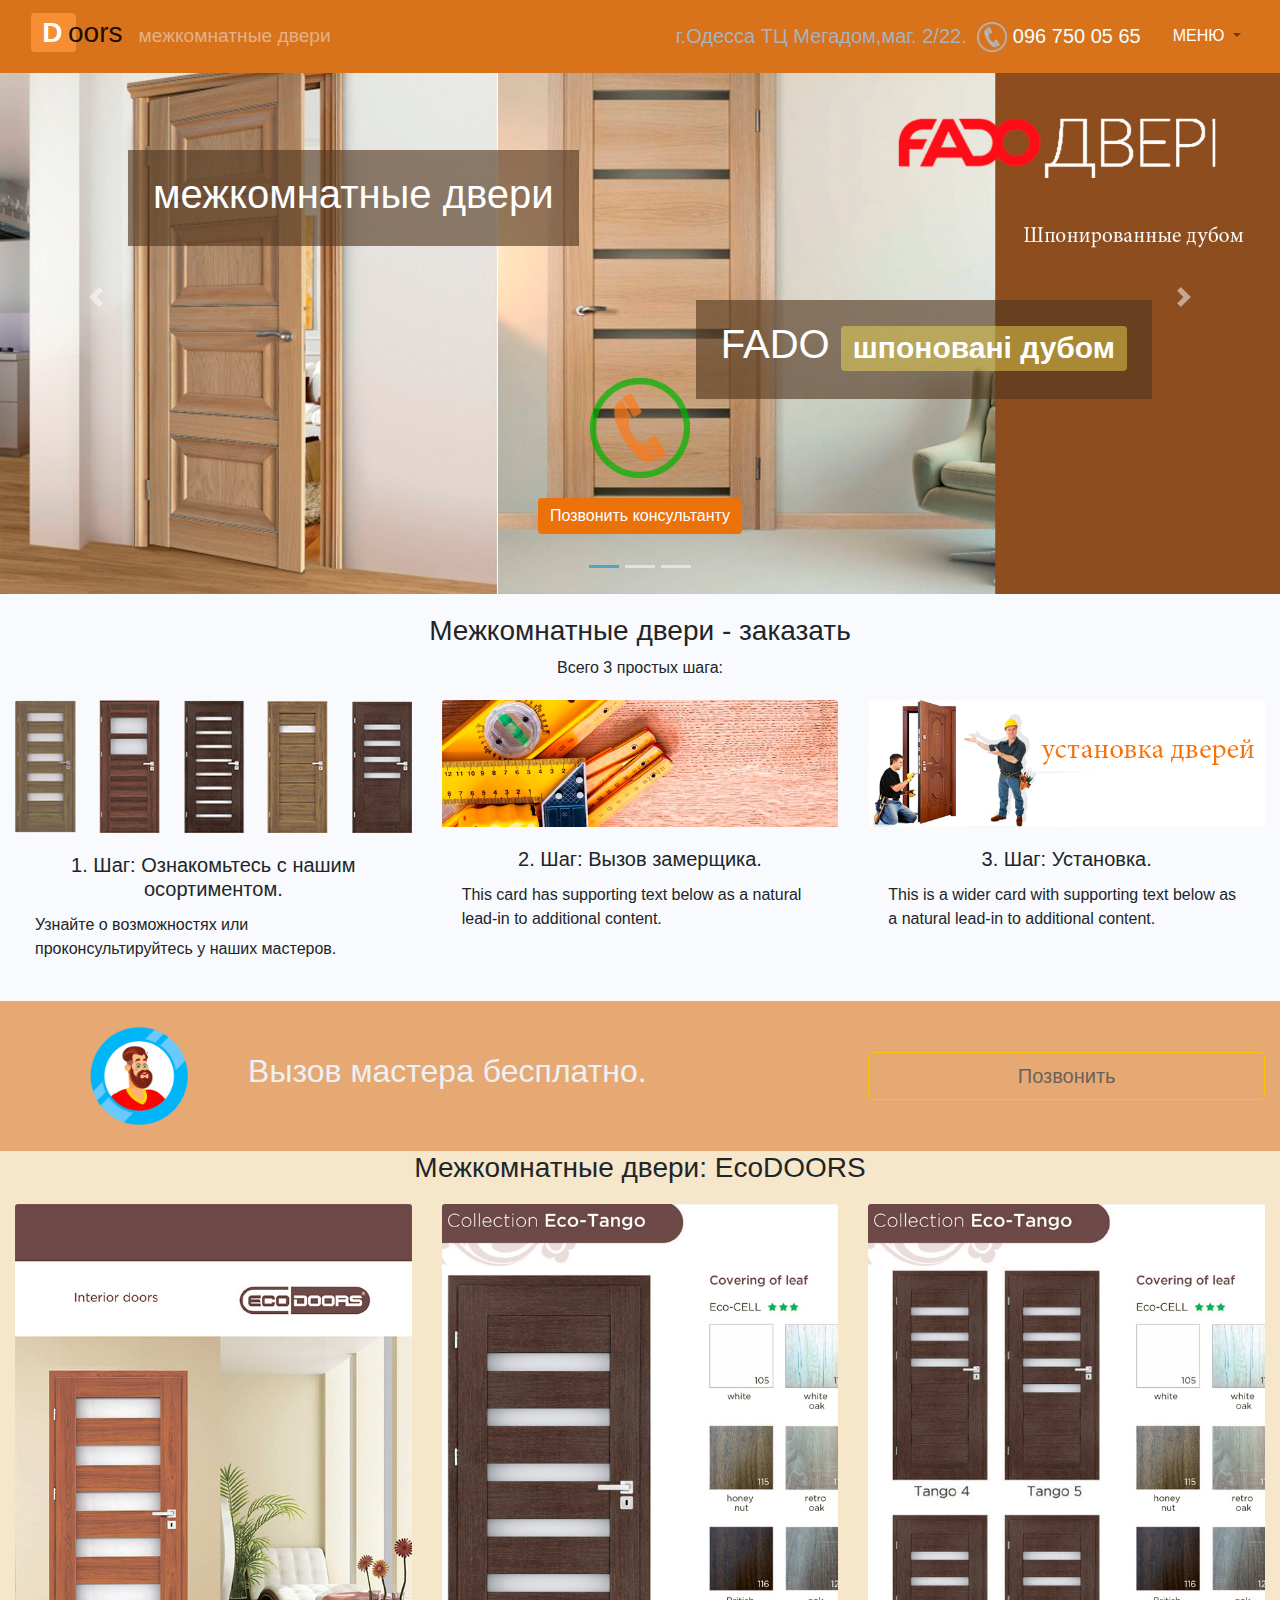
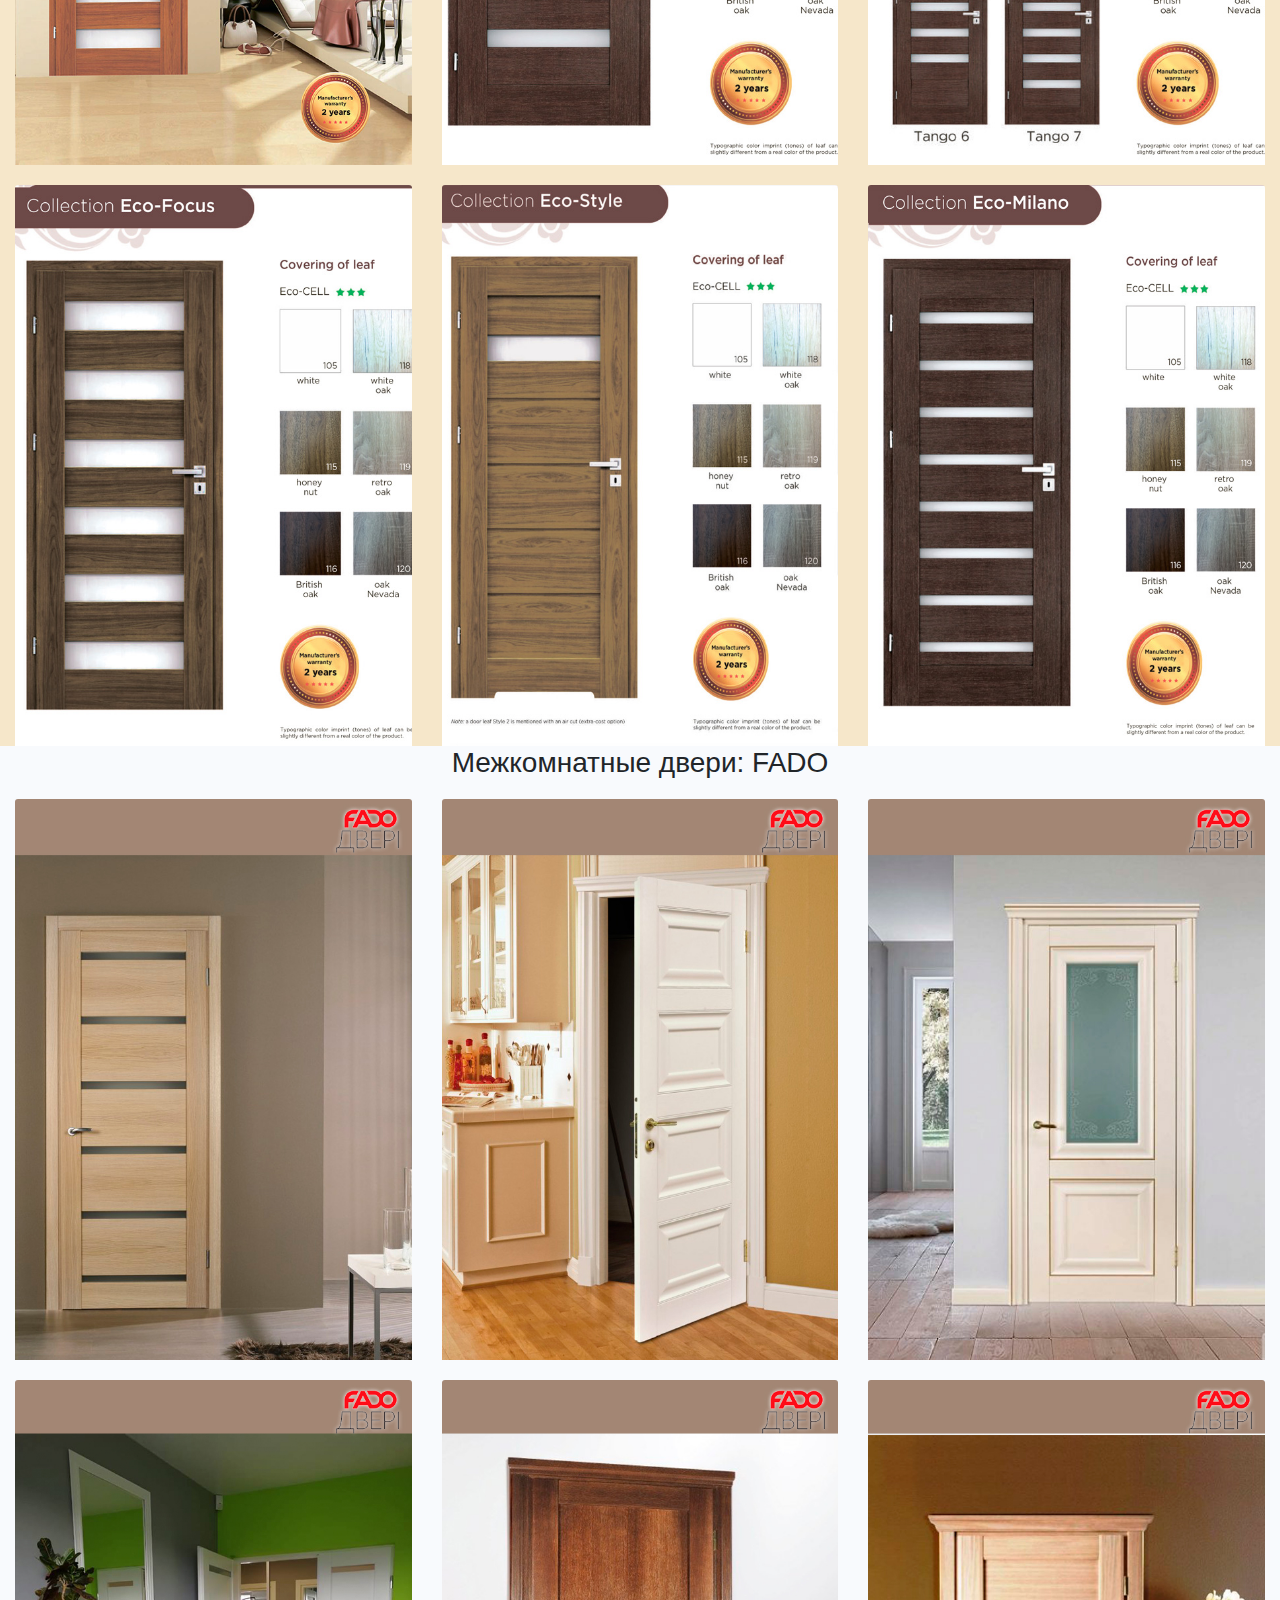
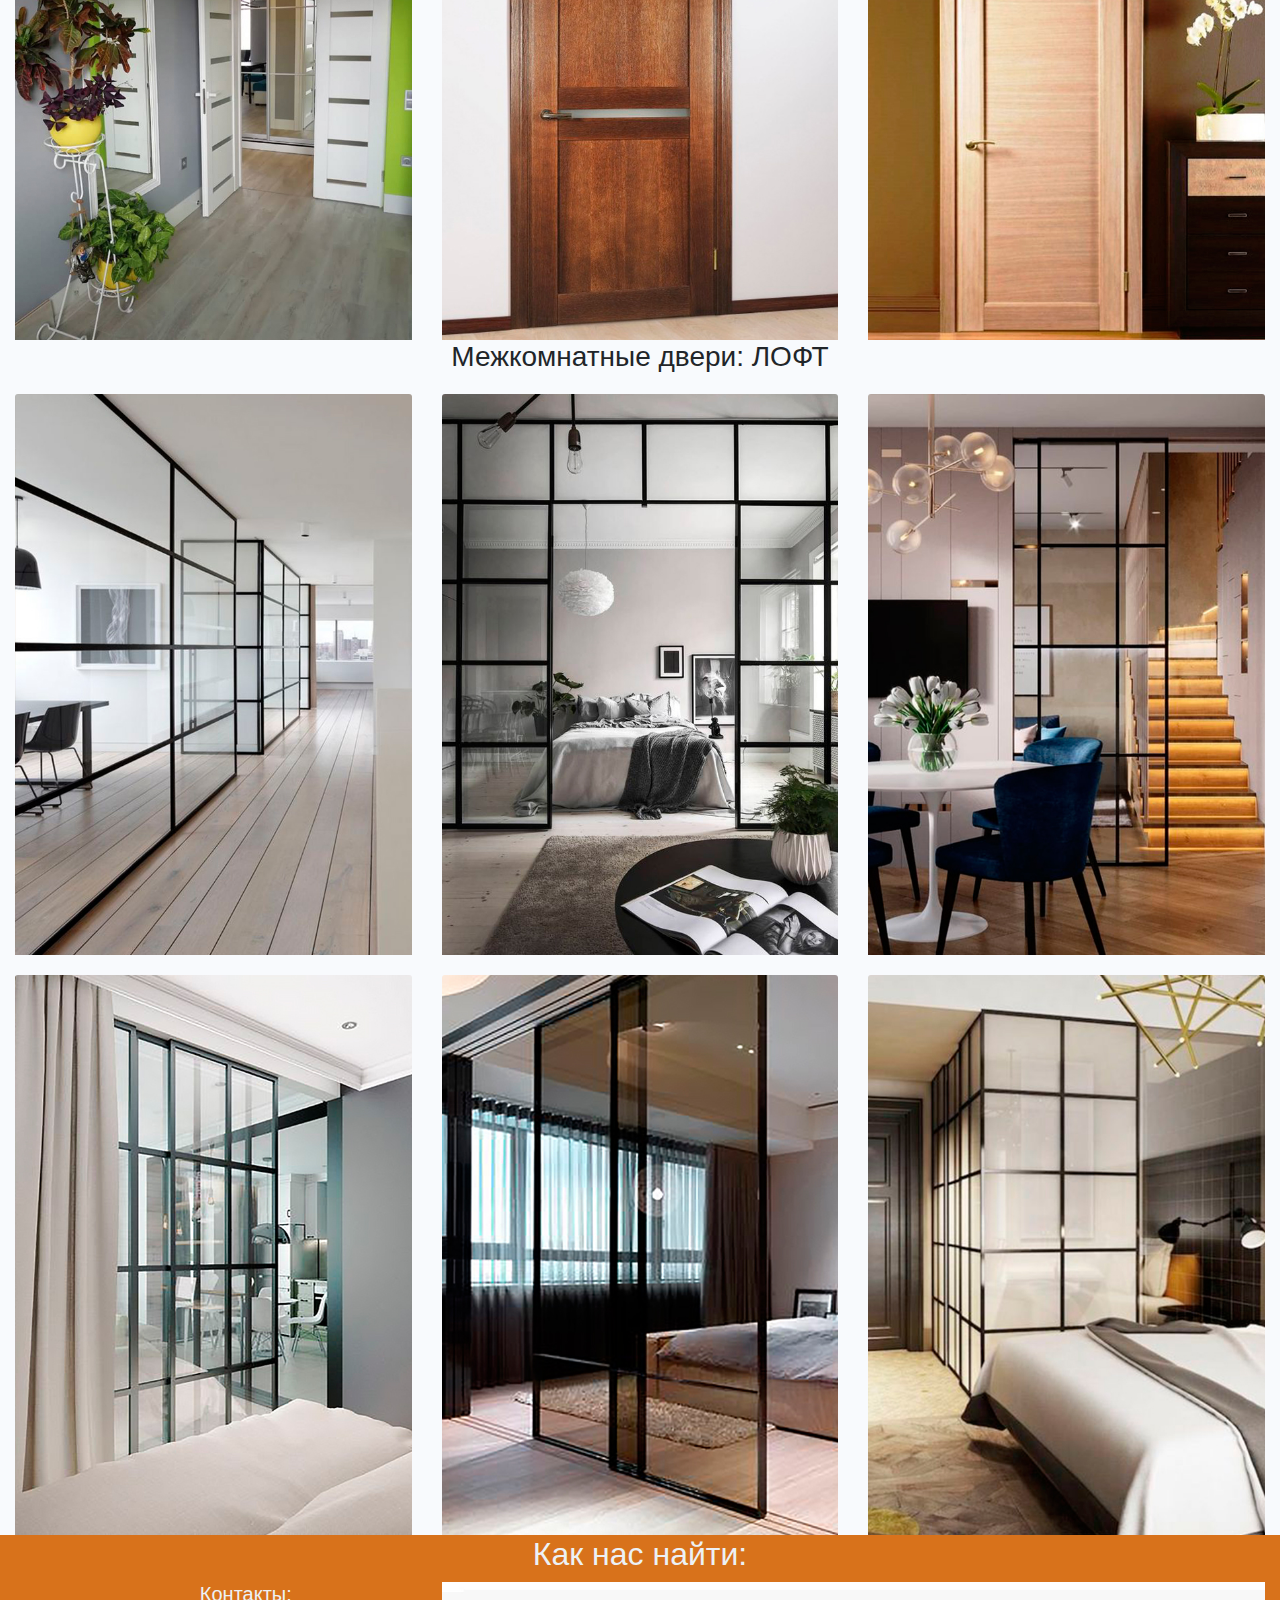
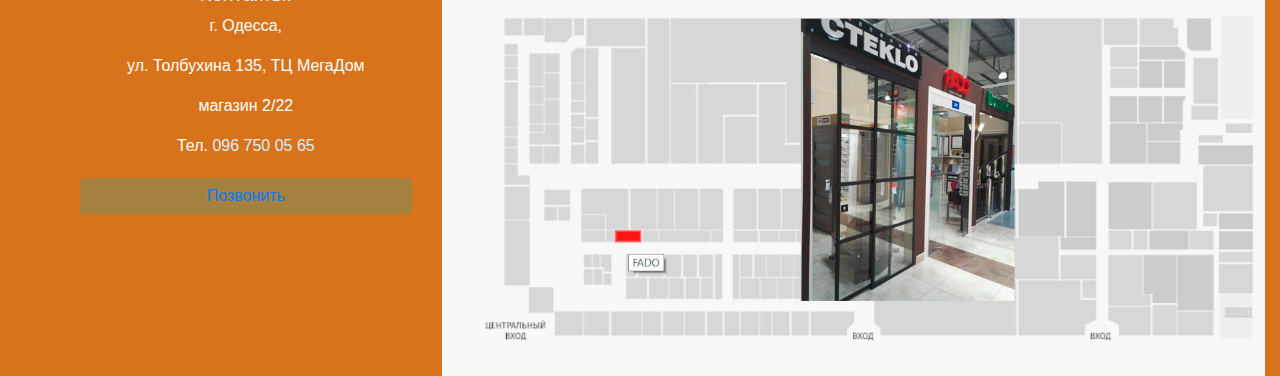
==== commit 2d9520c8: "1212" ====
--- a/doors.html
+++ b/doors.html
@@ -58,7 +58,7 @@
 </h1></div>
         <div class="hed-text-2 d-none d-md-block"><h1 style="font-weight: 400 !important;">FADO <span class="badge" style="background-color:rgba(253, 233, 85, 0.44);">шпоновані дубом</span></h1></div>
         <div class="carousel-my-caption d-none d-md-block"> <a href="#"><img src="assets/img/tel3.png" class="mx-auto d-block" height="100" alt="..."></a>
-        <a href="tel:+380674804439" type="button" class="btn btn-info" style=" margin-top: 20px; margin-bottom:20px; background-color:#eb720a; border:0;"> Позвонить консультанту</a>
+        <a href="tel:+380967500565" type="button" class="btn btn-info" style=" margin-top: 20px; margin-bottom:20px; background-color:#eb720a; border:0;"> Позвонить консультанту</a>
           
         </div>
 
@@ -68,7 +68,7 @@
       <div class="carousel-item ">
         <img src="assets/img/sl-door-2.jpg" class="d-block w-100" alt="...">
         <div class="hed-text d-none d-md-block"><h1 style="font-weight: 400 !important;">Позвони сейчас - это эканомия на 80%.</h1></div>
-        <div class="hed-text-2 d-none d-md-block"><h1 style="font-weight: 400 !important;"> Установка быстро и недорого <span class="badge" style="background-color:rgba(253, 233, 85, 0.44);">Позвонть: 777 77 77</span></h1></div>
+        <div class="hed-text-2 d-none d-md-block"><h1 style="font-weight: 400 !important;"> Установка быстро и недорого <span class="badge" style="background-color:rgba(253, 233, 85, 0.44);">Позвонть: 096 750 05 65</span></h1></div>
         <div class="carousel-my-caption d-none d-md-block"> <a href="#"><img src="assets/img/tel.png" class="mx-auto d-block" height="100" alt="..."></a>
         <a href="tel:+380674804439" type="button" class="btn btn-info" style=" margin-top: 20px; margin-bottom:20px; background-color:#eb720a; border:0;"> Вызвать мастера</a>
           
@@ -112,7 +112,7 @@
       <p class="card-text">Узнайте о возможностях или проконсультируйтесь у наших мастеров.</p>
     </div>
 
-      <a href="#" type="button" class="btn btn-secondary btn-sm mx-auto" style=" background-color:#eb720a;">Узнать</a>
+
 
   </div>
   <div class="card bg-transparent" style="border:0;">
@@ -121,7 +121,7 @@
       <h5 class="card-title text-center">2. Шаг: Вызов замерщика.</h5>
       <p class="card-text">This card has supporting text below as a natural lead-in to additional content.</p>
     </div>
-  <a href="tel:+380674804439" type="button" class="btn btn-secondary btn-sm mx-auto" style=" background-color:#eb720a;">Вызовать мастера</a>
+ 
   </div>
   <div class="card bg-transparent" style="border:0;">
     <img src="assets/img/zamer2.png" class="card-img-top mx-auto d-block"  alt="...">
@@ -129,7 +129,7 @@
       <h5 class="card-title text-center">3. Шаг: Установка.</h5>
       <p class="card-text">This is a wider card with supporting text below as a natural lead-in to additional content. </p>
     </div>
-  <a href="#" type="button" class="btn btn-secondary btn-sm mx-auto" style=" background-color:#eb720a;">Подробнее...</a>
+
   </div>
 </div>
 </div>
@@ -141,7 +141,7 @@
     </div>
     
     <div class="col-sm-4">
-      <button type="button" class="btn btn-info text-center" style=" /*margin-top: 20px; margin-bottom:20px;*/ background-color:rgb(216, 114, 27); border:0;">Вызвать мастера</button>
+      <a href="tel:+380967500565" class="btn btn-outline-warning btn-block btn-lg" style="margin-top: 20px; margin-bottom: 20px; color:#67635C; "> Позвонить</a> 
     </div>
   </div>
     
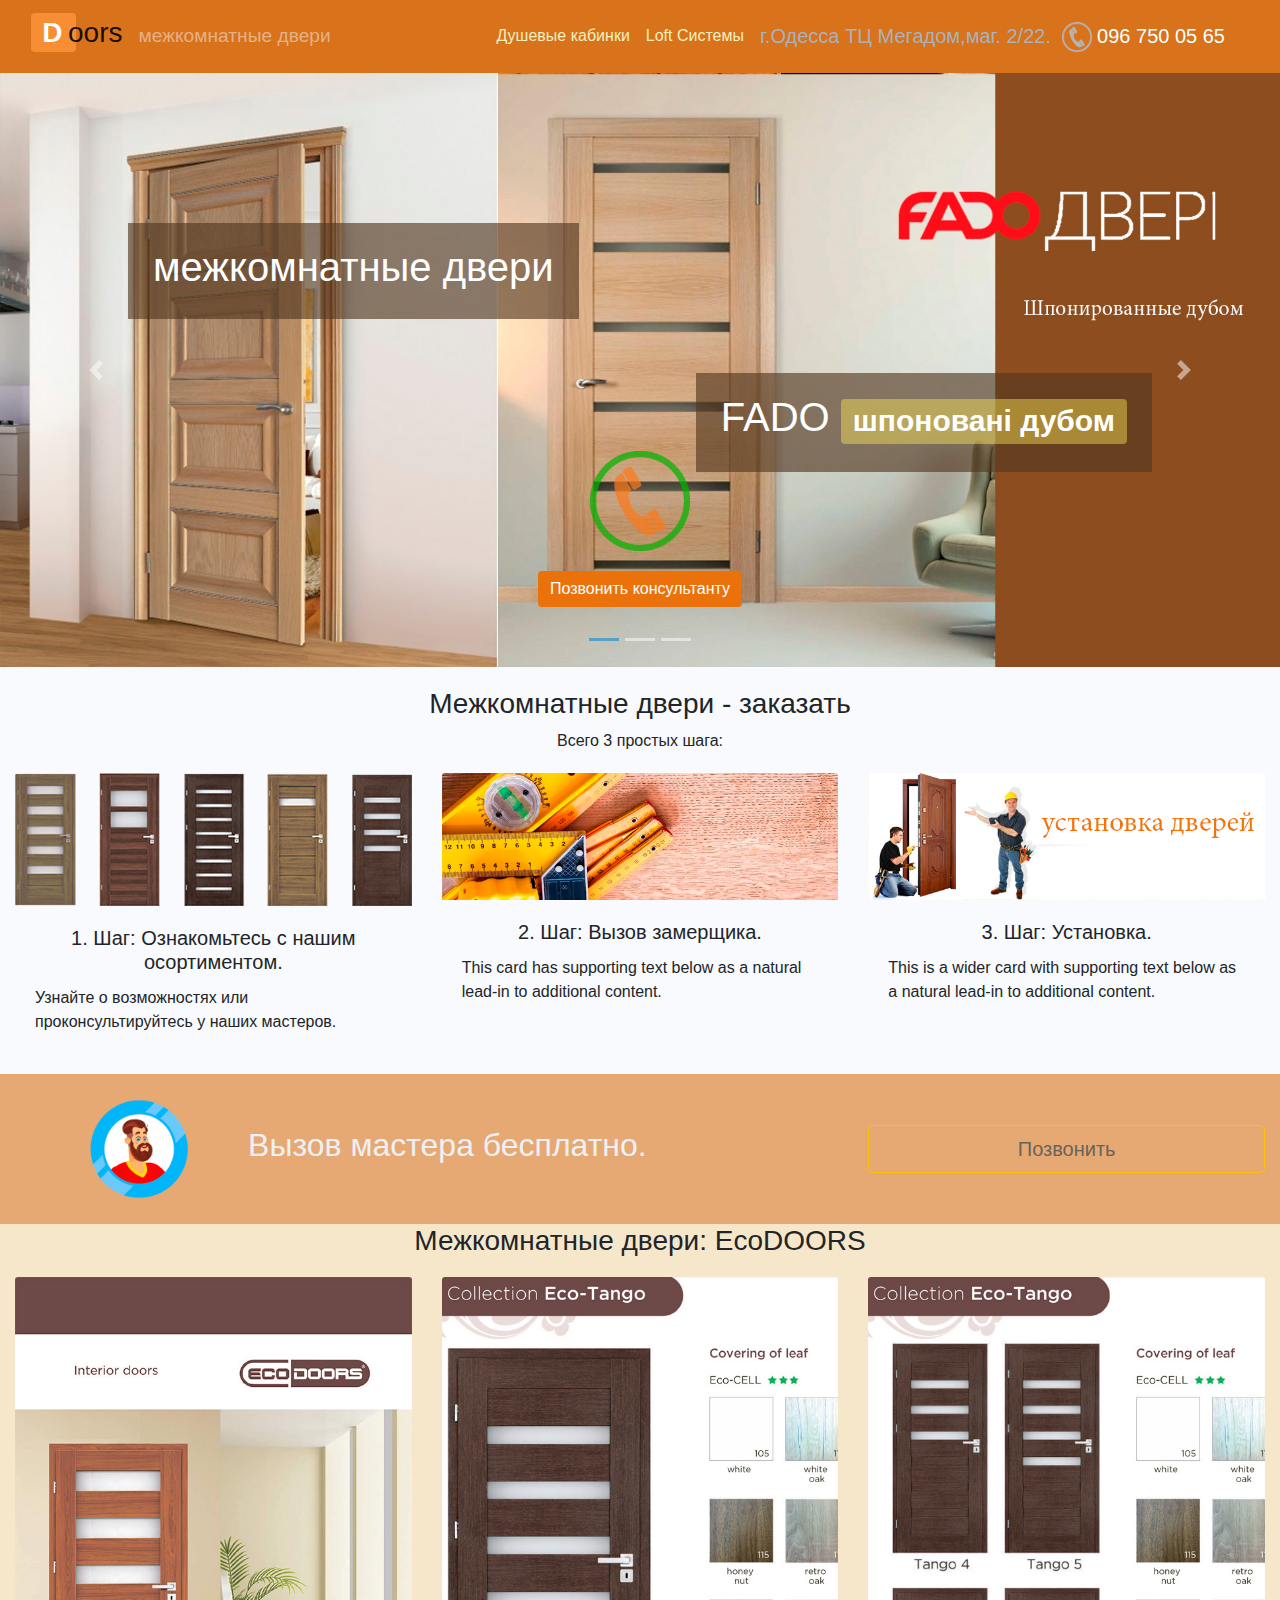
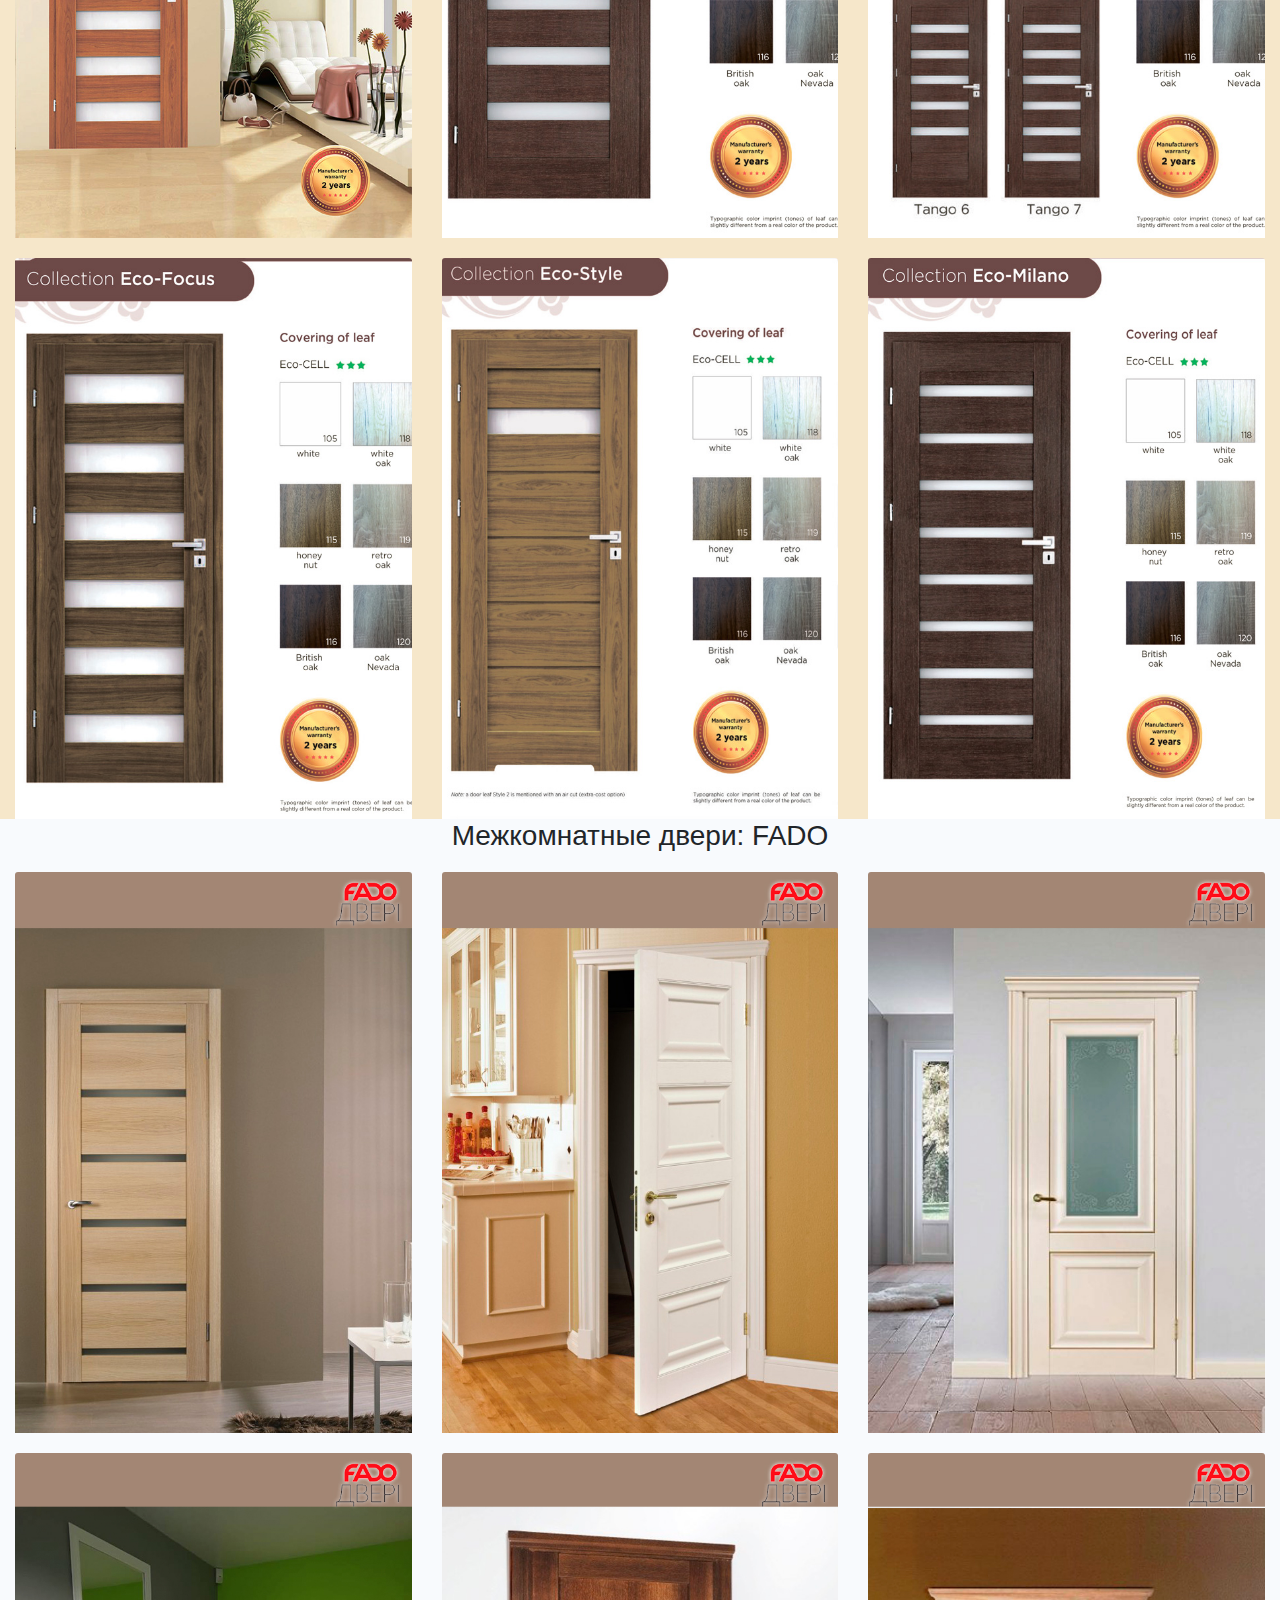
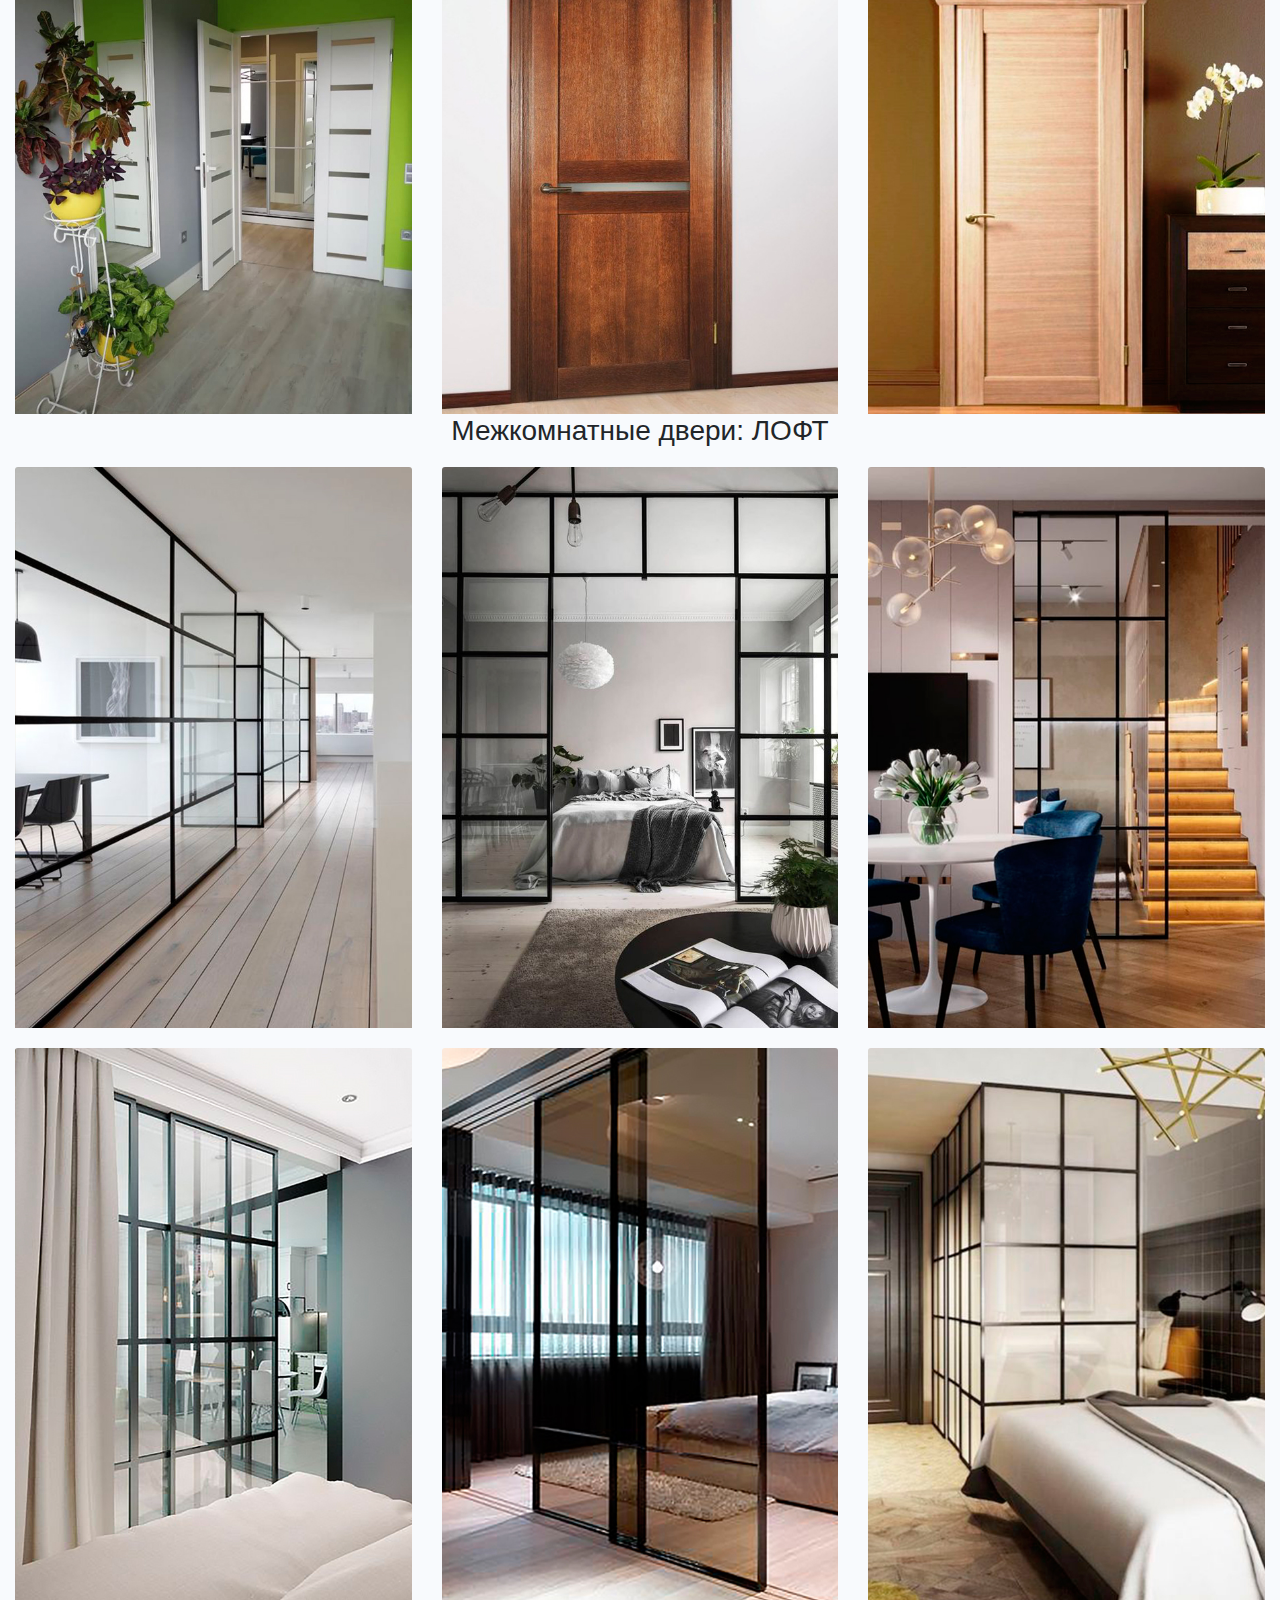
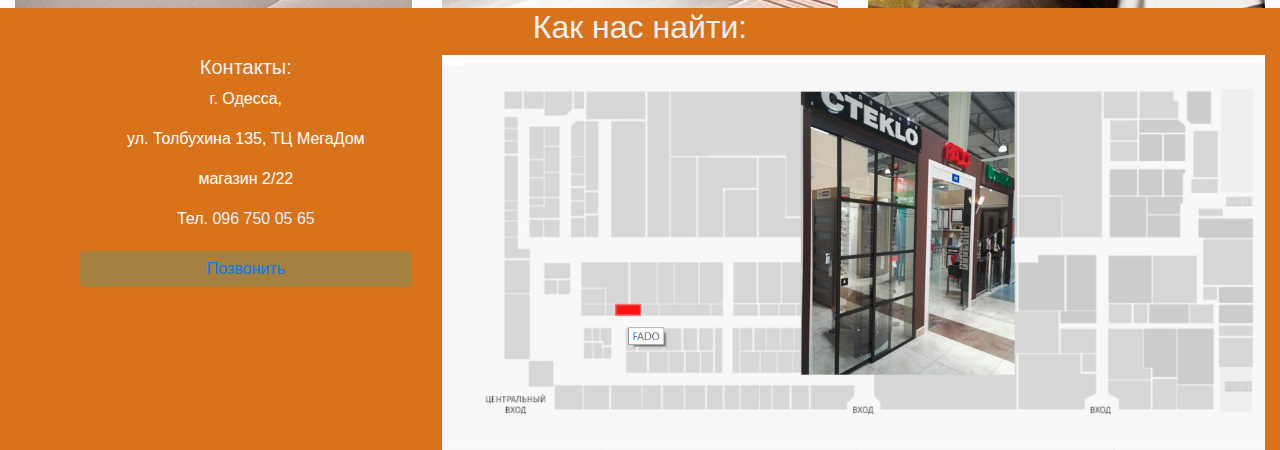
==== commit 5feac5e0: "dgfhgh" ====
--- a/doors.html
+++ b/doors.html
@@ -18,7 +18,7 @@
 }
 </style>
     <section>
-        <nav class="navbar fixed-top navbar-light navbar-expand-md" style="background-color: rgb(216, 114, 27);">
+        <nav class="navbar navbar-light navbar-expand-md" style="background-color: rgb(216, 114, 27);">
             <div class="container-fluid">
             <a class="navbar-brand d-inline-block align-top" href="#"><h3><span class="badge logo">D</span>oors</h3></a>
             <span class="navbar-text" style="color:rgba(240, 240, 240, 0.5);">
@@ -27,17 +27,17 @@
             <button class="navbar-toggler" data-toggle="collapse" data-target="#navcol-1"><span class="sr-only">Toggle navigation</span><span class="navbar-toggler-icon"></span></button>
              <div class="collapse navbar-collapse justify-content-end" id="navcol-1">
       <ul class="nav navbar-nav">
+      <li class="nav-item">
+       <a class="nav-link" href="index.html" style="color:#f2f0bf;">Душевые кабинки</a>
+      </li><li class="nav-item">
+       <a class="nav-link" href="index.html" style="color:#f2f0bf;">Loft Системы</a>
+      </li>
+      
+      
          <li class="nav-item" role="presentation"><a class="nav-link navbar-brand" href="tel:+380487952994" style="color:azure;"><span style="margin-right:5px; color:#aab1bb;">г.Одесса ТЦ Мегадом,маг. 2/22.  </span>
    <img src="assets/img/tel2.png" height="30" class="1" alt="+380967500565"> 096 750 05 65</a>
          </li>
-         <li class="nav-item dropdown">
-        <a class="nav-link dropdown-toggle" href="#" id="#" role="button" data-toggle="dropdown" aria-haspopup="true" aria-expanded="false">
-        <span style="color:#FFFFFF;"> МЕНЮ</span>
-        </a>
-        <div class="dropdown-menu  dropdown-menu-left" aria-labelledby="navbarDropdown">
-          <a class="dropdown-item" href="index.html">Душевые кабинки</a>
-        </div>
-      </li>
+         
 
                     </ul>
                 </div>
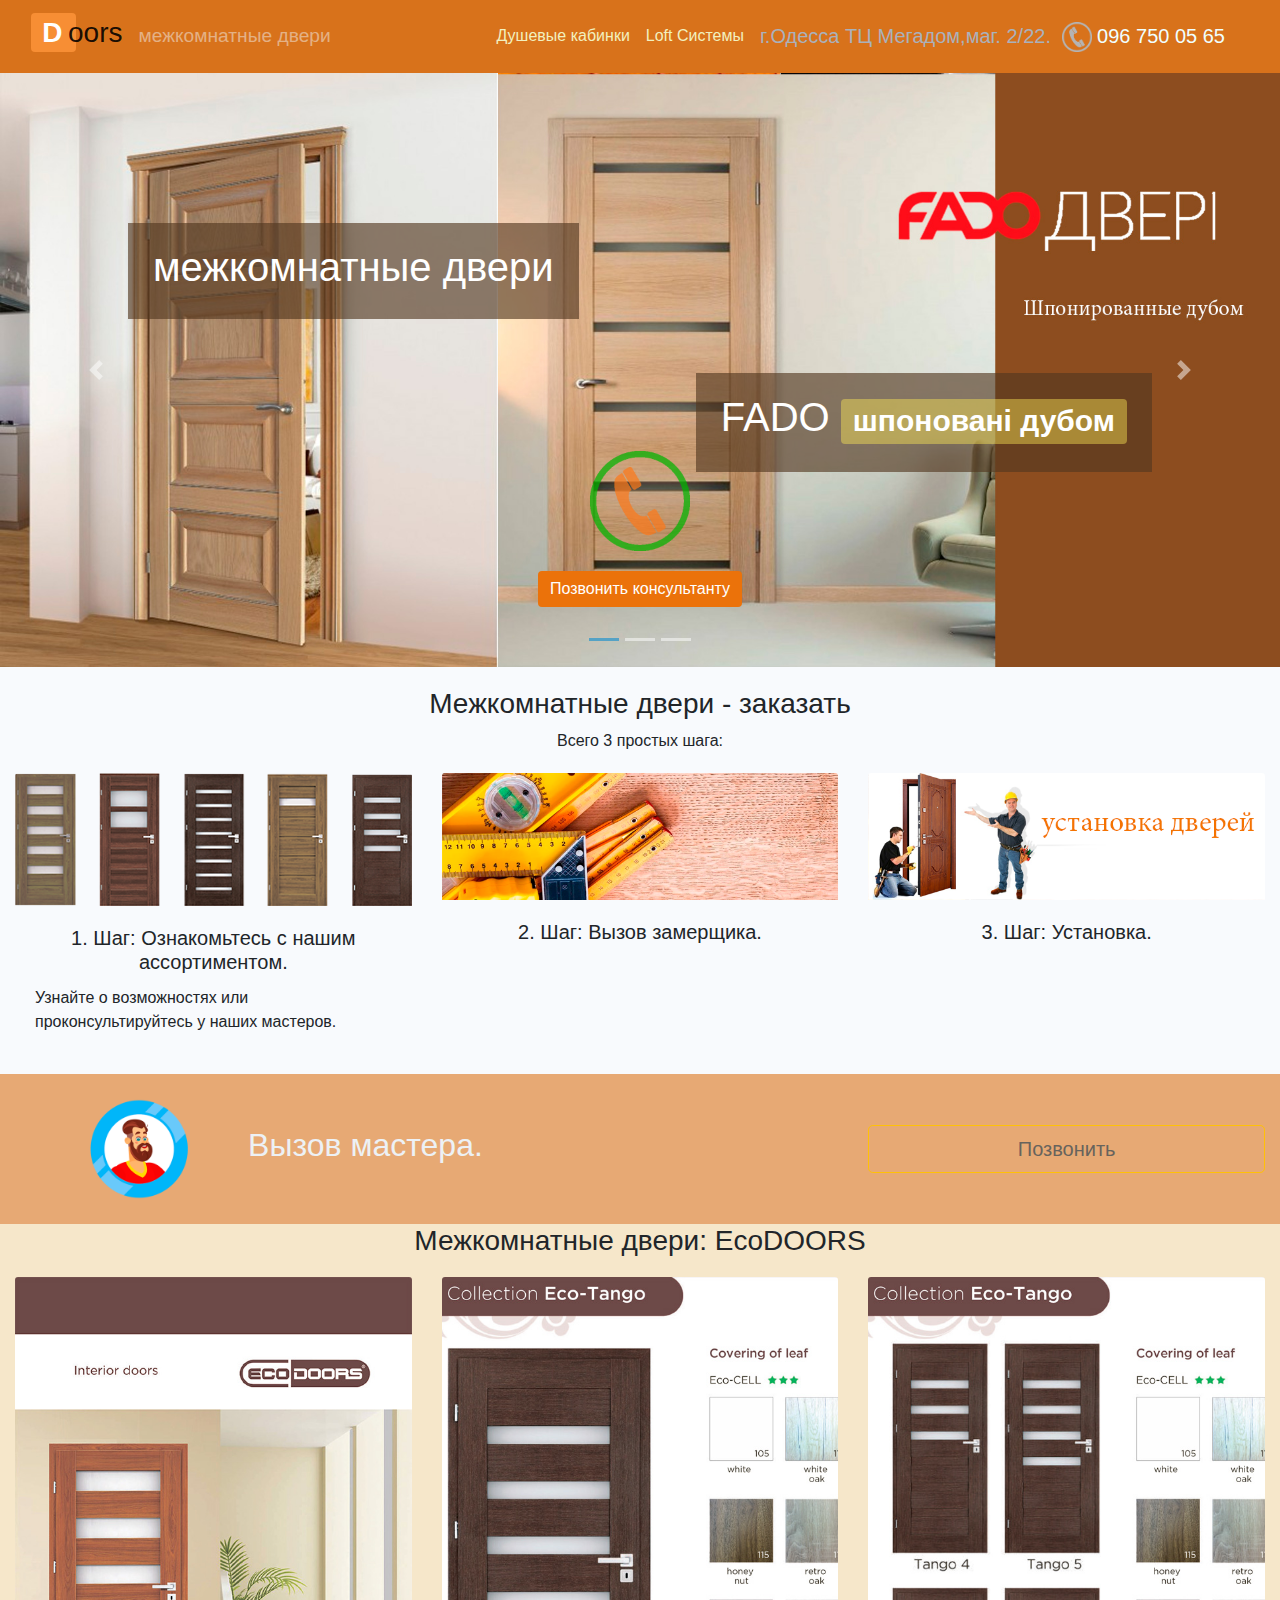
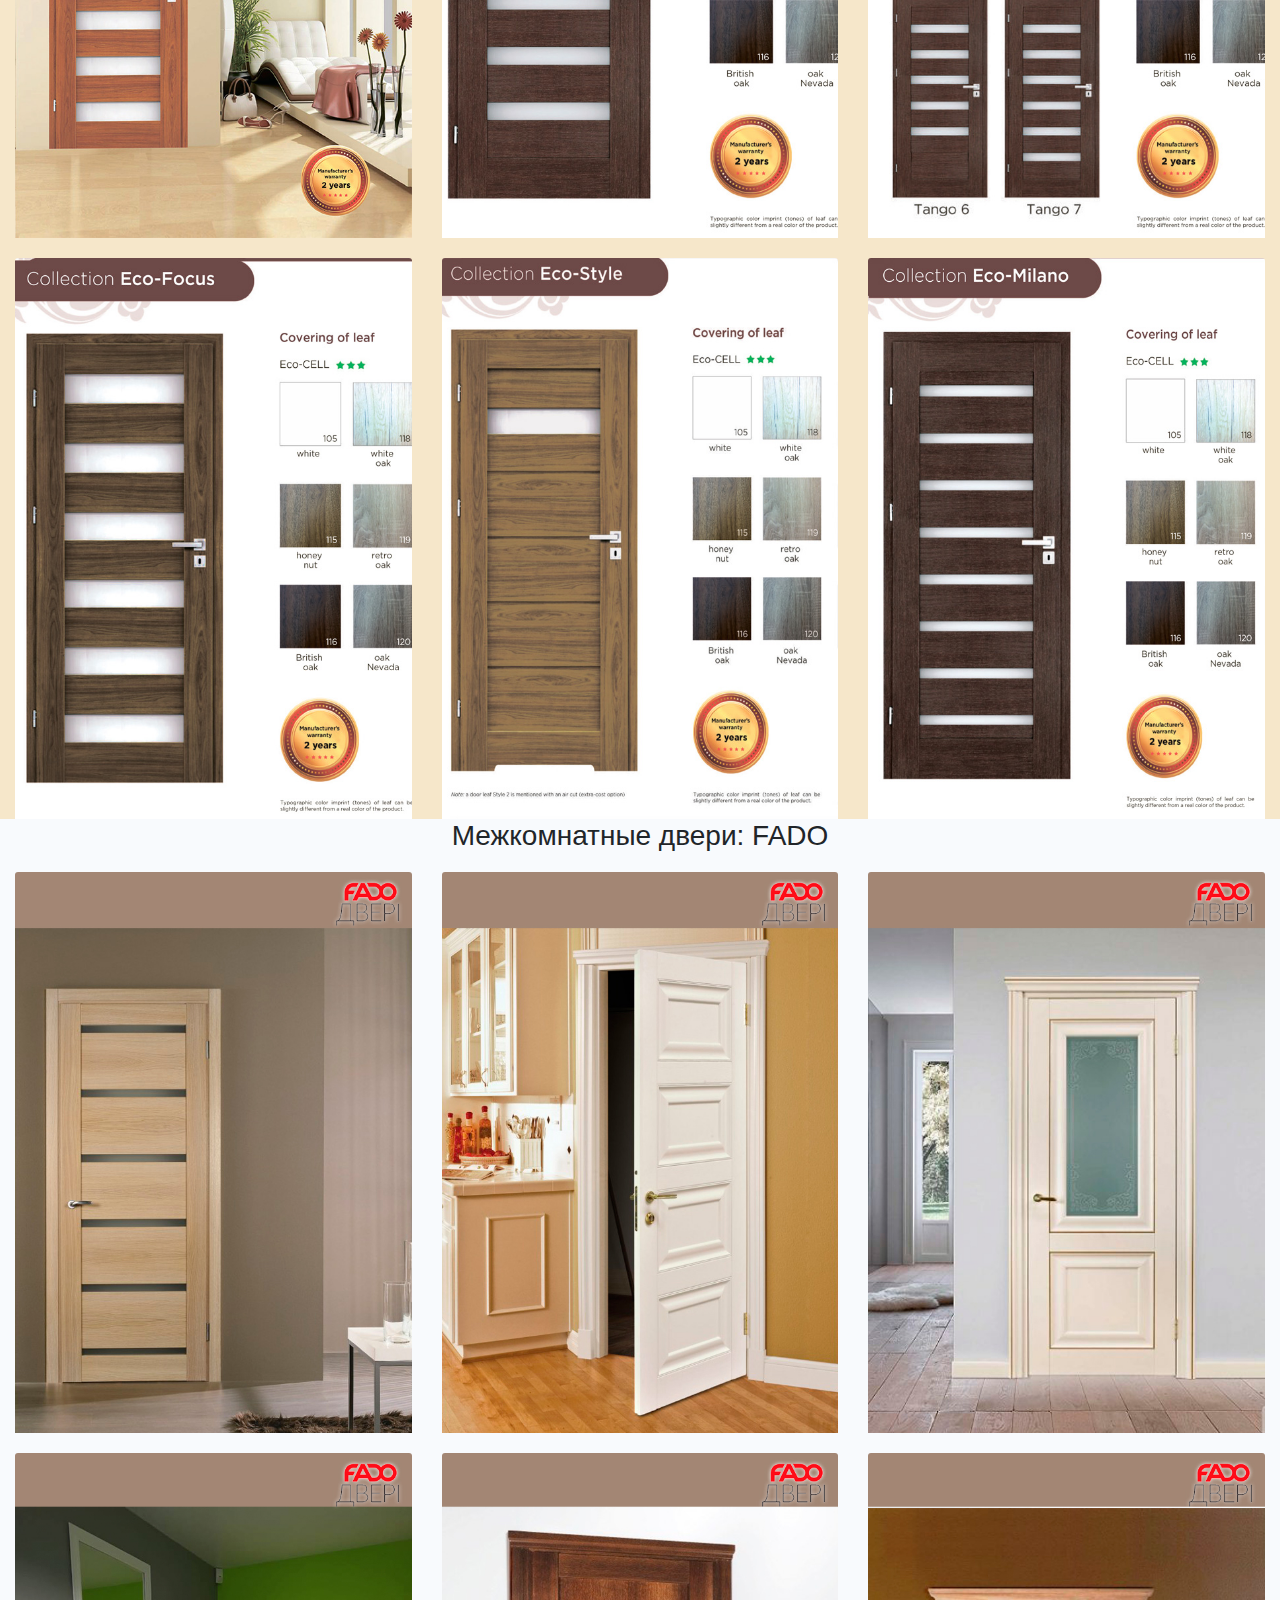
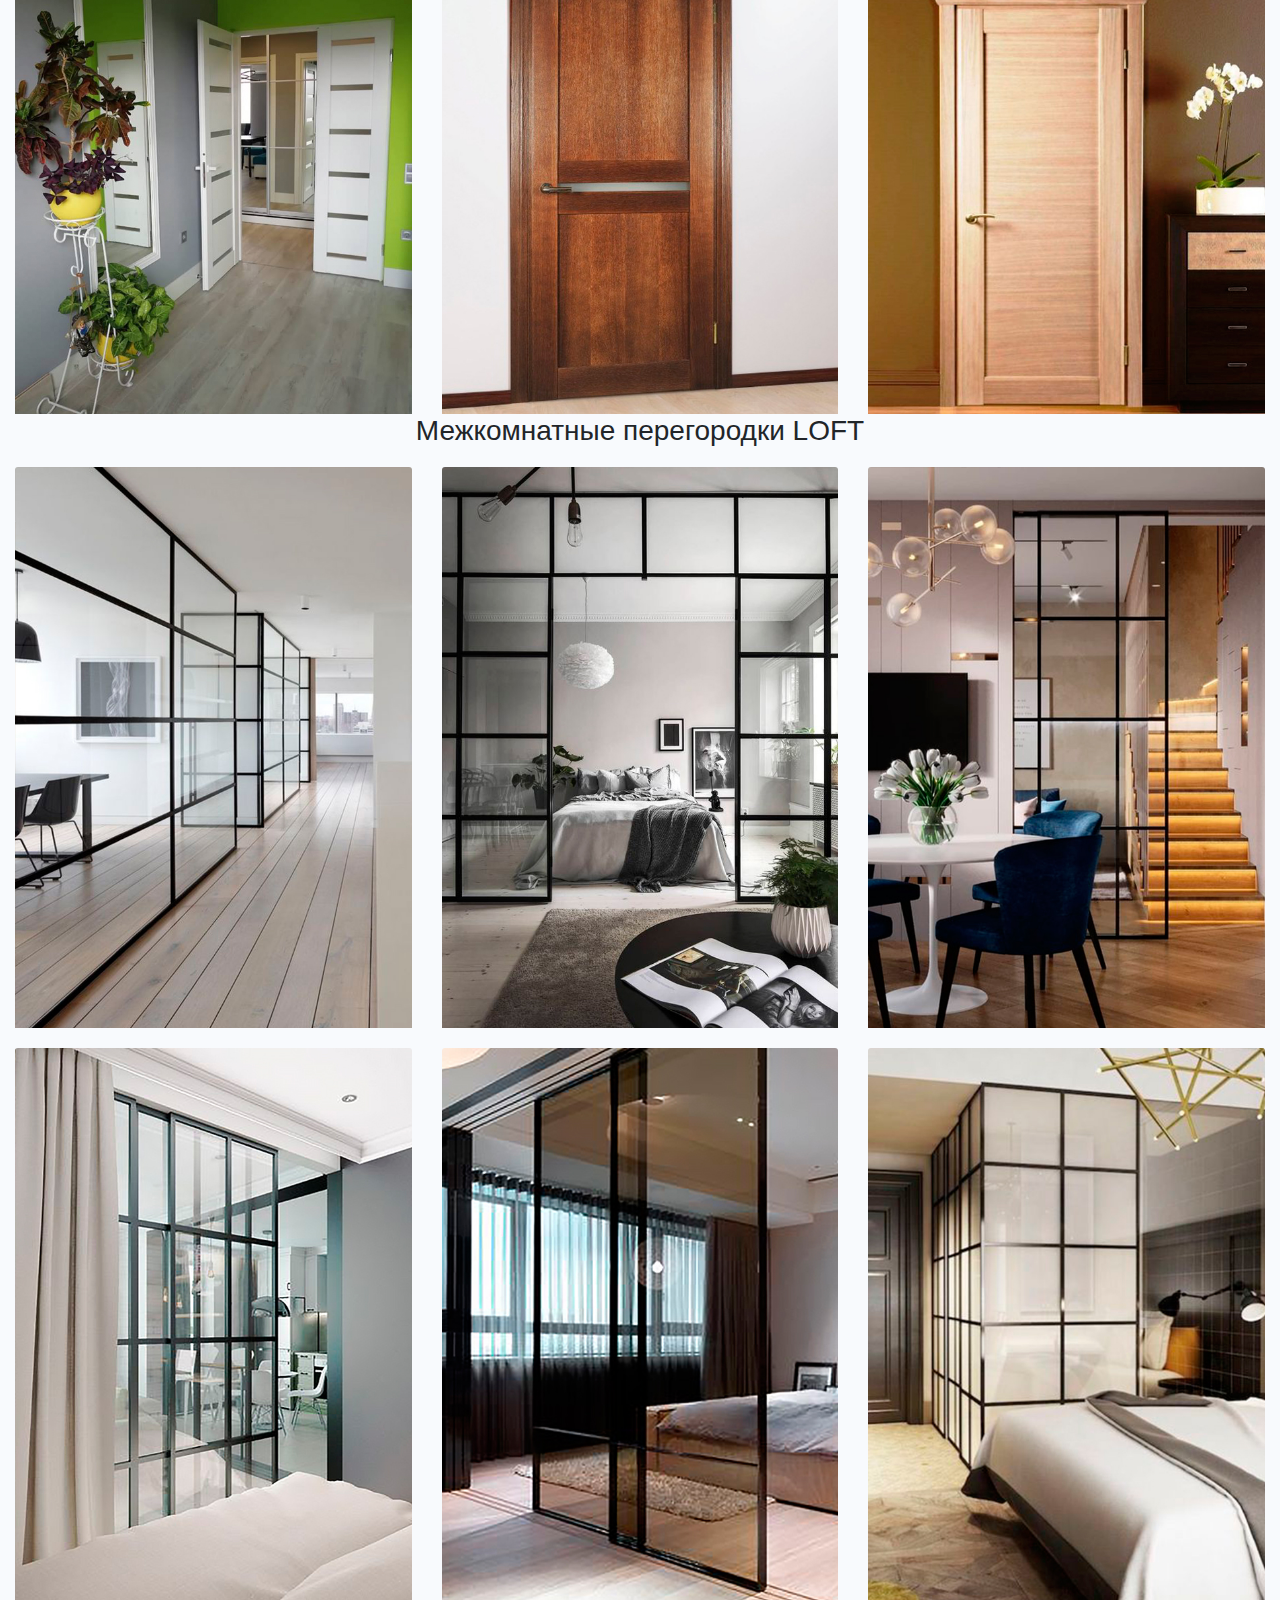
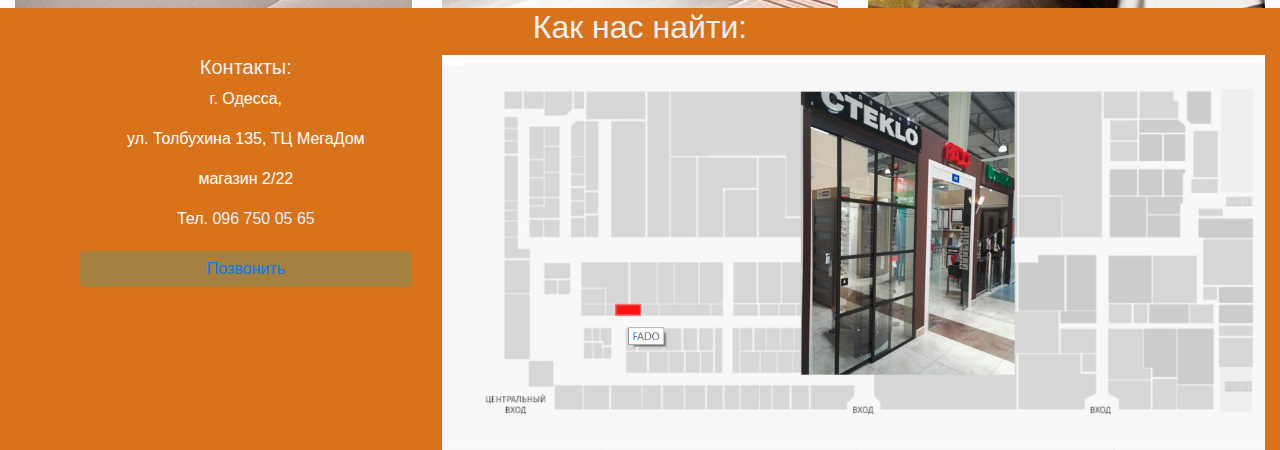
==== commit db9a7273: "ghfh" ====
--- a/doors.html
+++ b/doors.html
@@ -30,7 +30,7 @@
       <li class="nav-item">
        <a class="nav-link" href="index.html" style="color:#f2f0bf;">Душевые кабинки</a>
       </li><li class="nav-item">
-       <a class="nav-link" href="index.html" style="color:#f2f0bf;">Loft Системы</a>
+       <a class="nav-link" href="loft.html" style="color:#f2f0bf;">Loft Системы</a>
       </li>
       
       
@@ -67,8 +67,8 @@
       
       <div class="carousel-item ">
         <img src="assets/img/sl-door-2.jpg" class="d-block w-100" alt="...">
-        <div class="hed-text d-none d-md-block"><h1 style="font-weight: 400 !important;">Позвони сейчас - это эканомия на 80%.</h1></div>
-        <div class="hed-text-2 d-none d-md-block"><h1 style="font-weight: 400 !important;"> Установка быстро и недорого <span class="badge" style="background-color:rgba(253, 233, 85, 0.44);">Позвонть: 096 750 05 65</span></h1></div>
+        <!--<div class="hed-text d-none d-md-block"><h1 style="font-weight: 400 !important;">Позвони сейчас - это экономия на 80%.</h1></div>-->
+        <div class="hed-text-2 d-none d-md-block"><h1 style="font-weight: 400 !important;"><span class="badge" style="background-color:rgba(253, 233, 85, 0.44);">Позвонть: 096 750 05 65</span></h1></div>
         <div class="carousel-my-caption d-none d-md-block"> <a href="#"><img src="assets/img/tel.png" class="mx-auto d-block" height="100" alt="..."></a>
         <a href="tel:+380674804439" type="button" class="btn btn-info" style=" margin-top: 20px; margin-bottom:20px; background-color:#eb720a; border:0;"> Вызвать мастера</a>
           
@@ -108,7 +108,7 @@
   <div class="card bg-transparent" style="border:0;">
     <img src="assets/img/doors.png" class="card-img-top mx-auto d-block"  alt="...">
     <div class="card-body">
-      <h5 class="card-title text-center">1. Шаг: Ознакомьтесь с нашим осортиментом.</h5>
+      <h5 class="card-title text-center">1. Шаг: Ознакомьтесь с нашим ассортиментом.</h5>
       <p class="card-text">Узнайте о возможностях или проконсультируйтесь у наших мастеров.</p>
     </div>
 
@@ -119,7 +119,7 @@
     <img src="assets/img/zamer.png" class="card-img-top mx-auto d-block"  alt="...">
     <div class="card-body">
       <h5 class="card-title text-center">2. Шаг: Вызов замерщика.</h5>
-      <p class="card-text">This card has supporting text below as a natural lead-in to additional content.</p>
+      <!--<p class="card-text">This card has supporting text below as a natural lead-in to additional content.</p>-->
     </div>
  
   </div>
@@ -127,7 +127,7 @@
     <img src="assets/img/zamer2.png" class="card-img-top mx-auto d-block"  alt="...">
     <div class="card-body">
       <h5 class="card-title text-center">3. Шаг: Установка.</h5>
-      <p class="card-text">This is a wider card with supporting text below as a natural lead-in to additional content. </p>
+      <!--<p class="card-text">This is a wider card with supporting text below as a natural lead-in to additional content. </p>-->
     </div>
 
   </div>
@@ -137,7 +137,7 @@
  <div class="row align-items-center" style="height:150px;">
     <div class="d-flex col-sm-8 align-items-center" style="padding-left: 5em;">
     <img src="assets/img/men.png" height="100" class="d-block" style="float:left; margin-right:50px;" alt="...">
-      <h2  class="font-weight-normal" style="color:#EDF1F5;">Вызов мастера бесплатно.</h2>
+      <h2  class="font-weight-normal" style="color:#EDF1F5;">Вызов мастера.</h2>
     </div>
     
     <div class="col-sm-4">
@@ -227,7 +227,7 @@
     
         </div></div>
    <div class="container-fluid"  style="background-color: rgba(199, 217, 238, 0.12);">
-    <h3 class="text-center" style="font-weight: 400 !important;">Межкомнатные двери: ЛОФТ</h3>
+    <h3 class="text-center" style="font-weight: 400 !important;">Межкомнатные перегородки LOFT</h3>
    <div class="card-deck" style="margin-top:20px;">
   <div class="card bg-transparent" style="border:0;">
     <img src="assets/img/loft-1.jpg" class="card-img-top mx-auto d-block"  alt="...">
